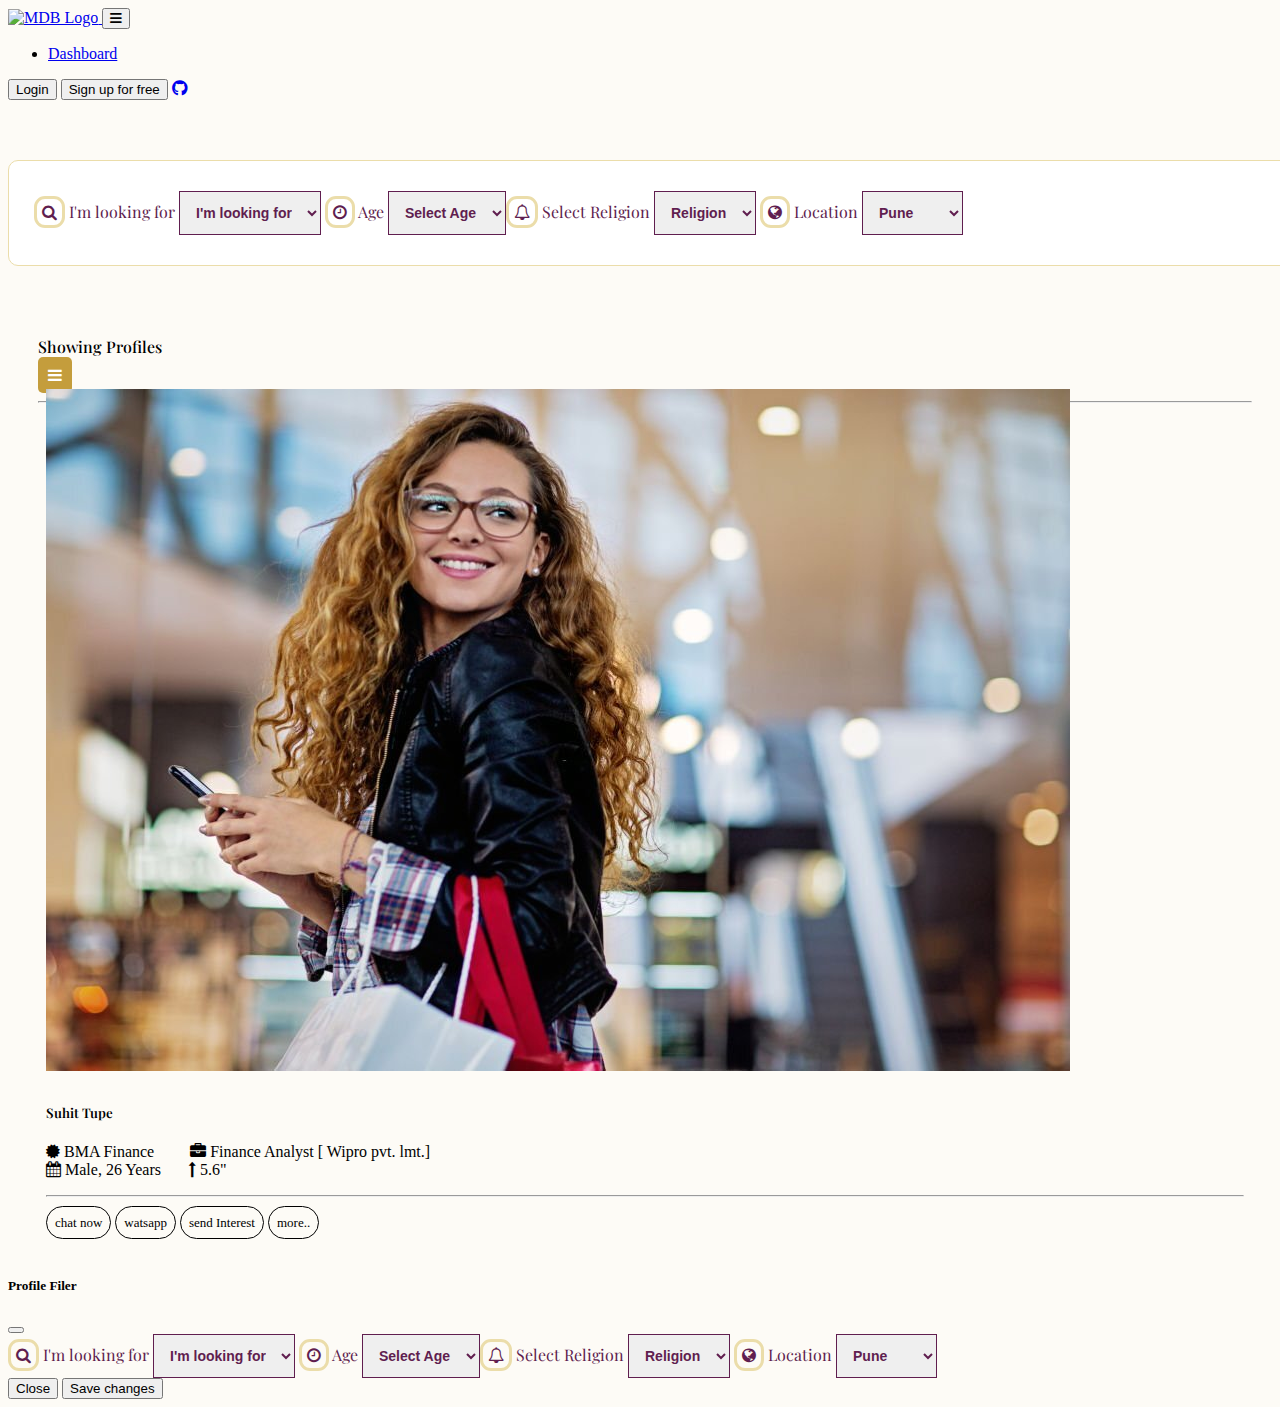
==== index.html @ 4bf5219d "first" ====
<!DOCTYPE html>
<html lang="en">

<head>
    <meta charset="utf-8" />
    <meta name="viewport" content="width=device-width, initial-scale=1" />
    <title></title>
    <!-- Font Awesome -->
    <link href="https://cdnjs.cloudflare.com/ajax/libs/font-awesome/6.0.0/css/all.min.css" rel="stylesheet" />
    <link rel="stylesheet" href="https://cdnjs.cloudflare.com/ajax/libs/font-awesome/4.7.0/css/font-awesome.min.css">
    <link href="https://fonts.googleapis.com/css?family=Roboto:300,400,500,700&display=swap" rel="stylesheet" />
    <!-- MDB -->
    <link href="https://cdnjs.cloudflare.com/ajax/libs/mdb-ui-kit/6.4.1/mdb.min.css" rel="stylesheet" />
    <link rel="stylesheet" type="text/css" href="css/main.css" />

</head>

<body>
    <header>
        <!-- Navbar -->
        <nav class="navbar navbar-expand-lg navbar-light bg-light">
            <!-- Container wrapper -->
            <div class="container">
                <!-- Navbar brand -->
                <a class="navbar-brand me-2" href="https://mdbgo.com/">
                    <img src="https://mdbcdn.b-cdn.net/img/logo/mdb-transaprent-noshadows.webp" height="16"
                        alt="MDB Logo" loading="lazy" style="margin-top: -1px" />
                </a>

                <!-- Toggle button -->
                <button class="navbar-toggler" type="button" data-mdb-toggle="collapse"
                    data-mdb-target="#navbarButtonsExample" aria-controls="navbarButtonsExample" aria-expanded="false"
                    aria-label="Toggle navigation">
                    <i class="fas fa-bars"></i>
                </button>

                <!-- Collapsible wrapper -->
                <div class="collapse navbar-collapse" id="navbarButtonsExample">
                    <!-- Left links -->
                    <ul class="navbar-nav me-auto mb-2 mb-lg-0">
                        <li class="nav-item">
                            <a class="nav-link" href="#">Dashboard</a>
                        </li>
                    </ul>
                    <!-- Left links -->

                    <div class="d-flex align-items-center">
                        <button type="button" class="btn btn-link px-3 me-2">
                            Login
                        </button>
                        <button type="button" class="btn btn-primary me-3">
                            Sign up for free
                        </button>
                        <a class="btn btn-dark px-3" href="https://github.com/mdbootstrap/mdb-ui-kit" role="button"><i
                                class="fab fa-github"></i></a>
                    </div>
                </div>
                <!-- Collapsible wrapper -->
            </div>
            <!-- Container wrapper -->
        </nav>
        <!-- Navbar -->
    </header>
    <div class="filter-mob text-center" data-mdb-toggle="modal" data-mdb-target="#exampleModal"><span>Profile Fileter <span class="fa fa-filter"></span></div>

    <div class="container">
        <div class="row">
            <div class="col-md-3">
               
                <div class="filter my-5">

                    <form>
                        <label class="form-label"><span class="fa fa-search"></span> I'm looking for</label>
                        <select class="form-select my-2" aria-label="Default select example">
                            <option selected>I'm looking for</option>
                            <option value="1">Men</option>
                            <option value="2">Women</option>

                        </select>
                        <label class="form-label"><span class="fa  fa-clock-o"></span> Age</label>
                        <select class="form-select my-2" aria-label="Default select example">
                            <option selected>Select Age</option>
                            <option value="1">22-30</option>
                            <option value="1">30-35</option>
                            <option value="1">35-40</option>
                            <option value="1">40-50</option>



                        </select><label class="form-label"><span class="fa fa-bell-o"></span> Select Religion</label>
                        <select class="form-select my-2" aria-label="Default select example">
                            <option selected>Religion</option>
                            <option value="1">Any</option>

                        </select>
                        <label class="form-label"><span class="fa fa-globe"></span> Location</label>
                        <select class="form-select my-2" aria-label="Default select example">
                            <option selected>Pune</option>
                            <option value="1">nanded</option>
                            <option value="2">beed</option>
                            <option value="2">parali</option>
                            <option value="2">nagpur..</option>
                        </select>
                    </form>

                </div>
            </div>
            <div class="col-md-9 profileare">
                <div class="upper py-5">
                    <div class="d-inline h5">Showing Profiles</div>

                    <div class="d-inline h5 float-end">
                        <span class="fa fa-bars "></span>
                    </div>
                    <hr class="hr my-4" />
                </div>

                <div class="cardarea">
                    <div class="card mb-3" ">
                <div class=" row g-0">
                        <div class="col-md-4">
                            <img src="images/profile.jpg" alt="Trendy Pants and Shoes"
                                class="img-fluid rounded-start profile-img" />
                                
                        </div>
                        <div class="col-md-8">
                            <div class="card-body">
                                <h5 class="card-title">Suhit Tupe</h5>
                                <p class="card-text">
                                
                                    <span class="fa fa-certificate"></span><span> BMA Finance</span>
                                    &nbsp;
                                    &nbsp;
                                    &nbsp;
                                    &nbsp;
                                    <span class="fa fa-briefcase "></span><span>  Finance Analyst [ Wipro pvt. lmt.]</span><br>
                                    <span class="fa fa-calendar"></span><span> Male, 26 Years</span>
                                    &nbsp;
                                    &nbsp;
                                    &nbsp;
                                    
                                    <span class="fa fa-long-arrow-up "></span><span>  5.6"</span>
                                </p>
                                <hr class="hr"/>
                                <p class="card-text">
                                    <span class="tags">chat now</span>
                                    <span class="tags">watsapp</span>
                                    <span class="tags">send Interest</span>
                                    <span class="tags">more..</span>

                                </p>
                            </div>
                        </div>
                    </div>
                </div>
            </div>
        </div>
    </div>
    </div>


    <!-- Modal -->
<div class="modal fade" id="exampleModal" tabindex="-1" aria-labelledby="exampleModalLabel" aria-hidden="true">
    <div class="modal-dialog">
      <div class="modal-content">
        <div class="modal-header">
          <h5 class="modal-title" id="exampleModalLabel">Profile Filer</h5>
          <button type="button" class="btn-close" data-mdb-dismiss="modal" aria-label="Close"></button>
        </div>
        <div class="modal-body"> 

                    <form>
                        <label class="form-label"><span class="fa fa-search"></span> I'm looking for</label>
                        <select class="form-select my-2" aria-label="Default select example">
                            <option selected>I'm looking for</option>
                            <option value="1">Men</option>
                            <option value="2">Women</option>

                        </select>
                        <label class="form-label"><span class="fa  fa-clock-o"></span> Age</label>
                        <select class="form-select my-2" aria-label="Default select example">
                            <option selected>Select Age</option>
                            <option value="1">22-30</option>
                            <option value="1">30-35</option>
                            <option value="1">35-40</option>
                            <option value="1">40-50</option>



                        </select><label class="form-label"><span class="fa fa-bell-o"></span> Select Religion</label>
                        <select class="form-select my-2" aria-label="Default select example">
                            <option selected>Religion</option>
                            <option value="1">Any</option>

                        </select>
                        <label class="form-label"><span class="fa fa-globe"></span> Location</label>
                        <select class="form-select my-2" aria-label="Default select example">
                            <option selected>Pune</option>
                            <option value="1">nanded</option>
                            <option value="2">beed</option>
                            <option value="2">parali</option>
                            <option value="2">nagpur..</option>
                        </select>
                    </form>

                </div>
        <div class="modal-footer">
          <button type="button" class="btn btn-secondary" data-mdb-dismiss="modal">Close</button>
          <button type="button" class="btn btn-primary">Save changes</button>
        </div>
      </div>
    </div>
  </div>
    <!-- MDB -->
    <script type="text/javascript" src="https://cdnjs.cloudflare.com/ajax/libs/mdb-ui-kit/6.4.1/mdb.min.js"></script>
</body>

</html>
---- css/main.css ----
@import url('https://fonts.googleapis.com/css2?family=Montserrat:wght@300&family=Playfair+Display&display=swap');

body {
    background-color: #fdfbf6;
}

.filter {
    display: block;
    width: 100%;
    background-color: white;
    border-radius: 10px;
    border: 1px solid #ebddaa;
    padding: 30px 25px;
    margin: 60px 0px 70px;
}

@media screen and (max-width: 767px){
    .filter{
        display: none;
    }
}

.profileare .fa-bars {
    background-color: rgb(196, 157, 60);
    padding: 10px;
    color: white;
    border-radius: 5px;
}

.hr {
    --mdb-divider-bg: #ebddaa;
}

.profileare {

    padding-right: 20px;
    padding-left: 30px;
}

.profileare .h5 {
    font-weight: 500;
    font-family: 'Playfair Display', serif;
}

.cardarea {
    margin-top: -30px;
}

.cardarea .card-title {
    font-weight: 600;
    font-family: 'Playfair Display', serif;

}

.card {
    padding: 8px;
}

.card-body {
    padding-top: 7px;
}
@media screen and (max-width: 767px){
    .card-body {
        padding-top: 10px;
    }  
}
.card img{
    position: relative;
  text-align: center;
}

.card .tags{
    border-radius: 25px;
    border-width: 1px;
    border-style: solid;
    border-color: black;
    padding: 8px;
    font-size: small;
    
}

.profile-img {
    -webkit-transition: 0.4s ease;
    transition: 0.4s ease;
}

.profile-img:hover {
    -webkit-transform: scale(1.08);
    transform: scale(1.08);
}

.filter .fa {
    border-radius: 11px;
    border-style: solid;
    padding: 5px;
    border-color: #ebddaa;
}

.filter .form-label {
    font-family: 'Playfair Display', serif;
    font-weight: 400;
    color: rgb(96, 30, 79);

}

.filter select {

    border-style: solid;
    padding: 12px;
    border-color: rgb(96, 30, 79);
    color: rgb(96, 30, 79);
    font-size: 14px;
    font-weight: 600;
}

.filter option {

    font-size: 14px;
    color: rgb(96, 30, 79);
    background-color: rgba(255, 71, 209, 0.106);

}



.modal-body .fa {
    border-radius: 11px;
    border-style: solid;
    padding: 5px;
    border-color: #ebddaa;
}

.modal-body .form-label {
    font-family: 'Playfair Display', serif;
    font-weight: 400;
    color: rgb(96, 30, 79);

}

.modal-body select {

    border-style: solid;
    padding: 12px;
    border-color: rgb(96, 30, 79);
    color: rgb(96, 30, 79);
    font-size: 14px;
    font-weight: 600;
}

.modal-body option {

    font-size: 14px;
    color: rgb(96, 30, 79);
    background-color: rgba(255, 71, 209, 0.106);

}
.filter-mob{
    display: none;
    background-color: rgba(255, 192, 203, 0.685);
    padding: 5px;
    color: blueviolet;
    font-family: 'Lucida Sans', 'Lucida Sans Regular', 'Lucida Grande', 'Lucida Sans Unicode', Geneva, Verdana, sans-serif   ;
}
@media screen and (max-width: 767px){
    .filter-mob{
        display: block;
    }
}
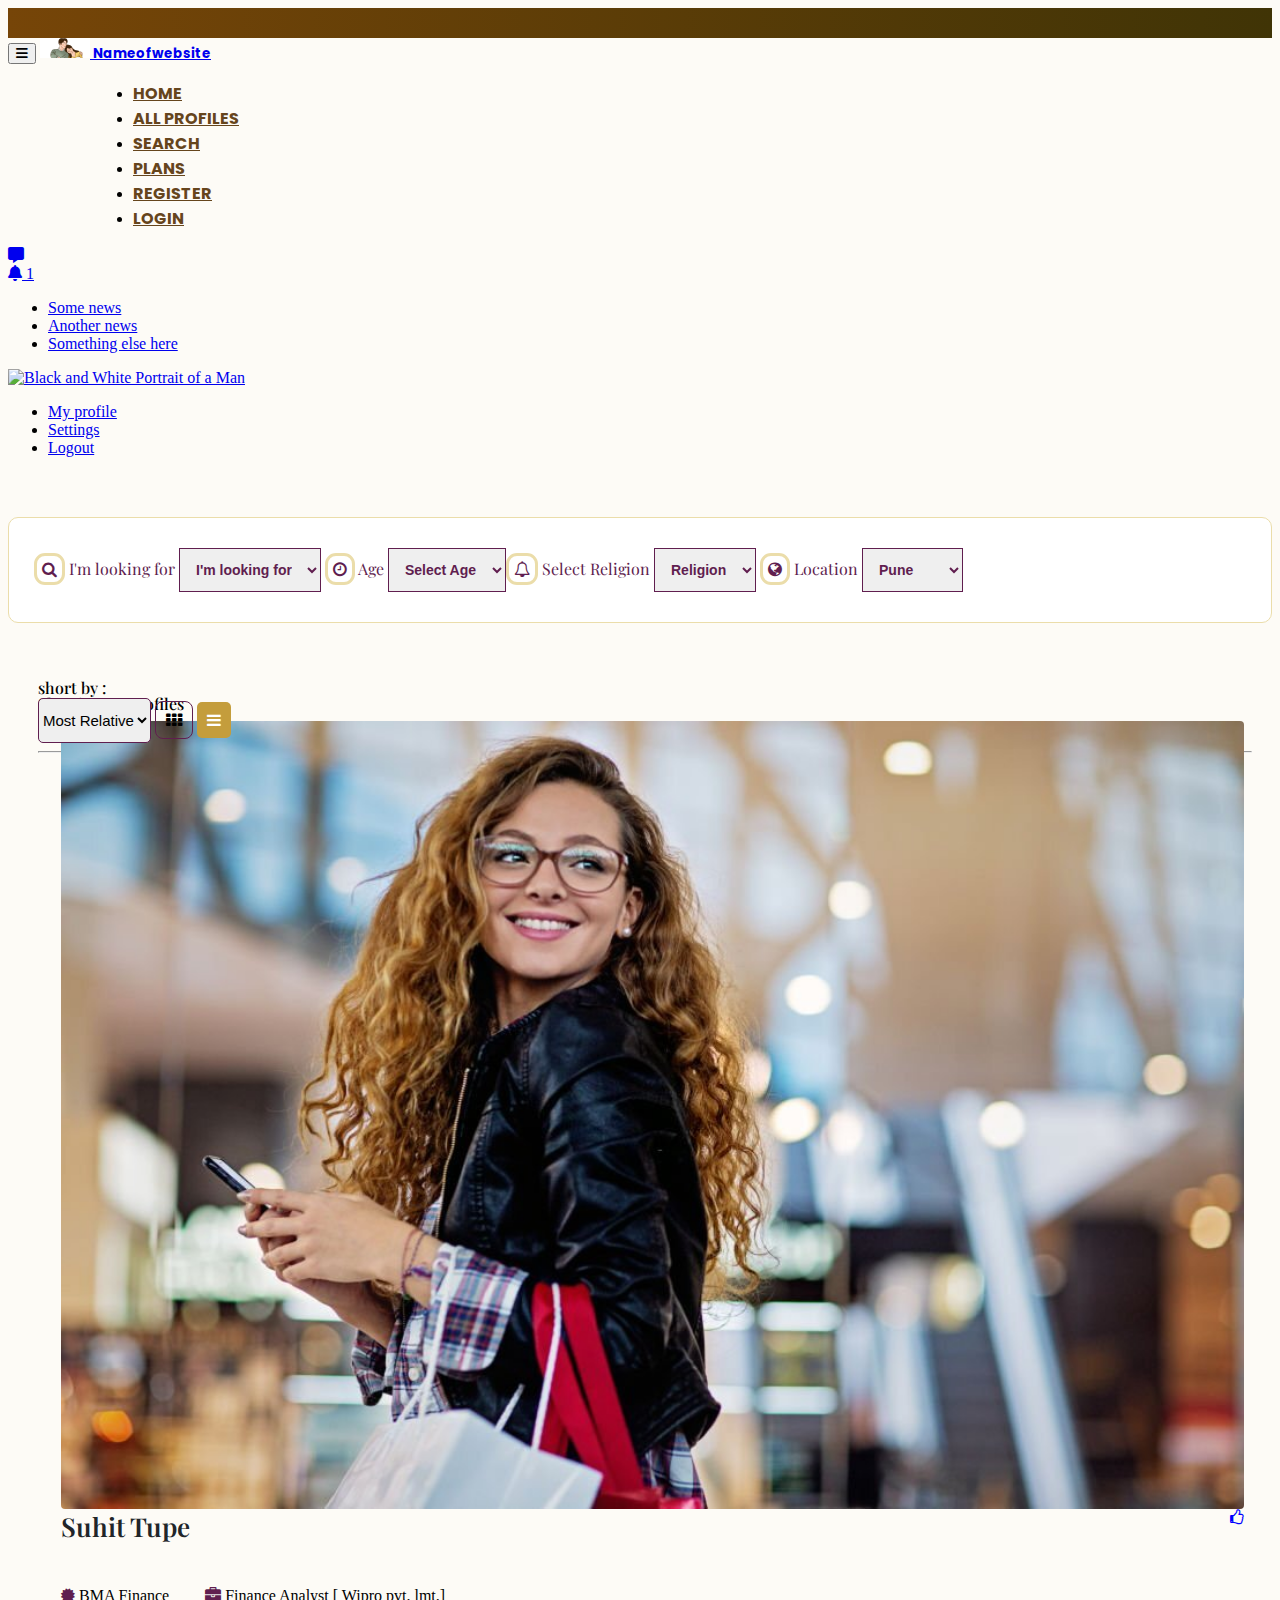
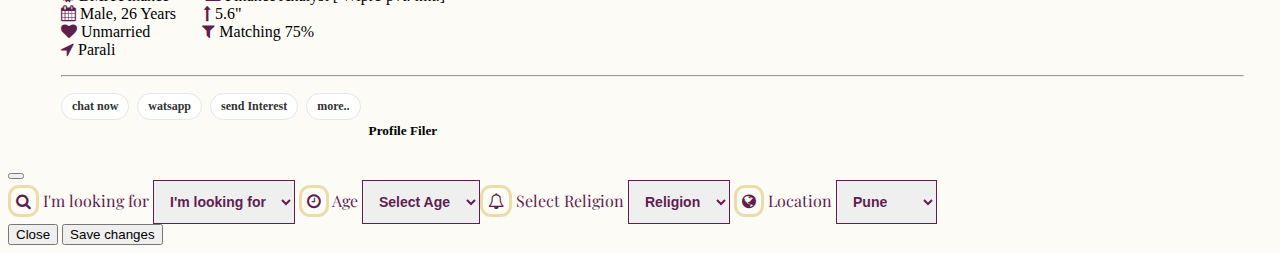
==== commit e82dcee7: "q" ====
--- a/index.html
+++ b/index.html
@@ -16,57 +16,131 @@
 </head>
 
 <body>
+    <!-- header -->
+    <div class="top-head">
+        
+        
+    </div>
     <header>
-        <!-- Navbar -->
-        <nav class="navbar navbar-expand-lg navbar-light bg-light">
-            <!-- Container wrapper -->
-            <div class="container">
-                <!-- Navbar brand -->
-                <a class="navbar-brand me-2" href="https://mdbgo.com/">
-                    <img src="https://mdbcdn.b-cdn.net/img/logo/mdb-transaprent-noshadows.webp" height="16"
-                        alt="MDB Logo" loading="lazy" style="margin-top: -1px" />
+        <!-- Image and text -->
+        <nav class="navbar navbar-expand-lg  navbar-light bg-light p-3">
+            <div class="container-fluid mx-3">
+                <button
+                class="navbar-toggler"
+                type="button"
+                data-mdb-toggle="collapse"
+                data-mdb-target="#navbarSupportedContent"
+                aria-controls="navbarSupportedContent"
+                aria-expanded="false"
+                aria-label="Toggle navigation"
+              >
+                <i class="fas fa-bars"></i>
+              </button>
+                <a class="navbar-brand" href="#">
+                    <img src="images/logo.png" class="me-2" height="20"
+                        alt="MDB Logo" loading="lazy" />
+                    <small>Nameofwebsite</small>
                 </a>
 
-                <!-- Toggle button -->
-                <button class="navbar-toggler" type="button" data-mdb-toggle="collapse"
-                    data-mdb-target="#navbarButtonsExample" aria-controls="navbarButtonsExample" aria-expanded="false"
-                    aria-label="Toggle navigation">
-                    <i class="fas fa-bars"></i>
-                </button>
 
                 <!-- Collapsible wrapper -->
-                <div class="collapse navbar-collapse" id="navbarButtonsExample">
+                <div class="collapse navbar-collapse justify-content-center" id="navbarSupportedContent">
+
                     <!-- Left links -->
-                    <ul class="navbar-nav me-auto mb-2 mb-lg-0">
+                    <ul class="navbar-nav me-auto mb-2 mb-lg-0 ">
                         <li class="nav-item">
-                            <a class="nav-link" href="#">Dashboard</a>
+                            <a class="nav-link" href="#">Home</a>
+                        </li>
+                        <li class="nav-item">
+                            <a class="nav-link" href="#">All Profiles</a>
+                        </li>
+                        <li class="nav-item">
+                            <a class="nav-link" href="#">Search</a>
+                        </li>
+
+                        <li class="nav-item">
+                            <a class="nav-link" href="#">Plans</a>
+                        </li> <li class="nav-item">
+                            <a class="nav-link" href="#">register</a>
+                        </li> <li class="nav-item">
+                            <a class="nav-link" href="#">LogIn</a>
                         </li>
                     </ul>
                     <!-- Left links -->
-
-                    <div class="d-flex align-items-center">
-                        <button type="button" class="btn btn-link px-3 me-2">
-                            Login
-                        </button>
-                        <button type="button" class="btn btn-primary me-3">
-                            Sign up for free
-                        </button>
-                        <a class="btn btn-dark px-3" href="https://github.com/mdbootstrap/mdb-ui-kit" role="button"><i
-                                class="fab fa-github"></i></a>
+                </div>
+                <!-- Collapsible wrapper -->
+
+                <!-- Collapsible wrapper -->
+
+                <!-- Right elements -->
+                <div class="d-flex align-items-center">
+                    <!-- Icon -->
+                    <a class="text-reset me-3" href="#">
+                        <i class="fas fa-message    "></i>
+                    </a>
+
+                    <!-- Notifications -->
+                    <div class="dropdown">
+                        <a class="text-reset me-3 dropdown-toggle hidden-arrow" href="#" id="navbarDropdownMenuLink"
+                            role="button" data-mdb-toggle="dropdown" aria-expanded="false">
+                            <i class="fas fa-bell"></i>
+                            <span class="badge rounded-pill badge-notification bg-danger">1</span>
+                        </a>
+                        <ul class="dropdown-menu dropdown-menu-end" aria-labelledby="navbarDropdownMenuLink">
+                            <li>
+                                <a class="dropdown-item" href="#">Some news</a>
+                            </li>
+                            <li>
+                                <a class="dropdown-item" href="#">Another news</a>
+                            </li>
+                            <li>
+                                <a class="dropdown-item" href="#">Something else here</a>
+                            </li>
+                        </ul>
                     </div>
-                </div>
-                <!-- Collapsible wrapper -->
+                    <!-- Avatar -->
+                    <div class="dropdown">
+                        <a class="dropdown-toggle d-flex align-items-center hidden-arrow" href="#"
+                            id="navbarDropdownMenuAvatar" role="button" data-mdb-toggle="dropdown"
+                            aria-expanded="false">
+                            <img src="https://mdbcdn.b-cdn.net/img/new/avatars/2.webp" class="rounded-circle"
+                                height="25" alt="Black and White Portrait of a Man" loading="lazy" />
+                        </a>
+                        <ul class="dropdown-menu dropdown-menu-end" aria-labelledby="navbarDropdownMenuAvatar">
+                            <li>
+                                <a class="dropdown-item" href="#">My profile</a>
+                            </li>
+                            <li>
+                                <a class="dropdown-item" href="#">Settings</a>
+                            </li>
+                            <li>
+                                <a class="dropdown-item" href="#">Logout</a>
+                            </li>
+
+                        </ul>
+
+                    </div>
+
+                </div>
+
+                <!-- Right elements -->
             </div>
             <!-- Container wrapper -->
+
+            </div>
+
         </nav>
-        <!-- Navbar -->
     </header>
-    <div class="filter-mob text-center" data-mdb-toggle="modal" data-mdb-target="#exampleModal"><span>Profile Fileter <span class="fa fa-filter"></span></div>
+    <!-- /header -->
+
+
+    <div class="filter-mob text-center" data-mdb-toggle="modal" data-mdb-target="#exampleModal"><span>Profile Fileter
+            <span class="fa fa-filter"></span></div>
 
     <div class="container">
         <div class="row">
             <div class="col-md-3">
-               
+
                 <div class="filter my-5">
 
                     <form>
@@ -107,48 +181,76 @@
             </div>
             <div class="col-md-9 profileare">
                 <div class="upper py-5">
-                    <div class="d-inline h5">Showing Profiles</div>
-
-                    <div class="d-inline h5 float-end">
-                        <span class="fa fa-bars "></span>
+                    <div class="d-inline h5">Showing <span style="font-weight: bold; font-family: roboto;">32</span>
+                        Profiles</div>
+
+                    <div class="end">
+                        <div class="d-inline h5 float-end">
+                            <div class="d-inline h5">short by :</div>
+                            <select>
+                                <option>Most Relative</option>
+                            </select>
+
+                            <span class="fa fa-th "></span>
+                            <pan class="fa fa-bars "></pan>
+                        </div>
                     </div>
                     <hr class="hr my-4" />
                 </div>
 
                 <div class="cardarea">
-                    <div class="card mb-3" ">
-                <div class=" row g-0">
-                        <div class="col-md-4">
-                            <img src="images/profile.jpg" alt="Trendy Pants and Shoes"
-                                class="img-fluid rounded-start profile-img" />
-                                
-                        </div>
-                        <div class="col-md-8">
-                            <div class="card-body">
-                                <h5 class="card-title">Suhit Tupe</h5>
-                                <p class="card-text">
-                                
-                                    <span class="fa fa-certificate"></span><span> BMA Finance</span>
-                                    &nbsp;
-                                    &nbsp;
-                                    &nbsp;
-                                    &nbsp;
-                                    <span class="fa fa-briefcase "></span><span>  Finance Analyst [ Wipro pvt. lmt.]</span><br>
-                                    <span class="fa fa-calendar"></span><span> Male, 26 Years</span>
-                                    &nbsp;
-                                    &nbsp;
-                                    &nbsp;
-                                    
-                                    <span class="fa fa-long-arrow-up "></span><span>  5.6"</span>
-                                </p>
-                                <hr class="hr"/>
-                                <p class="card-text">
-                                    <span class="tags">chat now</span>
-                                    <span class="tags">watsapp</span>
-                                    <span class="tags">send Interest</span>
-                                    <span class="tags">more..</span>
-
-                                </p>
+                    <div class="card mb-3">
+                        <div class=" row g-0">
+                            <div class="col-md-4">
+                                <img src="images/profile.jpg" alt="Trendy Pants and Shoes"
+                                    class="img-fluid rounded-start profile-img" />
+
+                            </div>
+                            <div class="col-md-8">
+                                <div class="card-body">
+
+                                    <div class="like">
+                                        <span class="fa fa-thumbs-o-up"></span>
+
+                                    </div>
+                                    <h5 class="card-title">Suhit Tupe</h5>
+                                    <p class="card-text">
+
+                                        <span class="fa fa-certificate"></span><span> BMA Finance</span>
+                                        &nbsp;
+                                        &nbsp;
+                                        &nbsp;
+                                        &nbsp;
+                                        <span class="fa fa-briefcase "></span><span> Finance Analyst [ Wipro pvt.
+                                            lmt.]</span><br>
+                                        <span class="fa fa-calendar"></span><span> Male, 26 Years</span>
+                                        &nbsp;
+                                        &nbsp;
+                                        &nbsp;
+
+                                        <span class="fa fa-long-arrow-up "></span><span> 5.6"</span>
+                                        <br>
+                                        <span class="fa fa-heart"></span><span> Unmarried</span>
+                                        &nbsp;
+                                        &nbsp;
+                                        &nbsp;
+                                        &nbsp;
+                                        &nbsp;
+                                        &nbsp;
+                                        <span class="fa fa-filter "></span><span> Matching 75%</span><br>
+                                        <span class="fa fa-location-arrow"> </span><span> Parali</span>
+
+
+                                    </p>
+                                    <hr class="hr" />
+                                    <p class="card-text">
+                                        <span class="tags">chat now</span>
+                                        <span class="tags">watsapp</span>
+                                        <span class="tags">send Interest</span>
+                                        <span class="tags">more..</span>
+
+                                    </p>
+                                </div>
                             </div>
                         </div>
                     </div>
@@ -156,18 +258,17 @@
             </div>
         </div>
     </div>
-    </div>
 
 
     <!-- Modal -->
-<div class="modal fade" id="exampleModal" tabindex="-1" aria-labelledby="exampleModalLabel" aria-hidden="true">
-    <div class="modal-dialog">
-      <div class="modal-content">
-        <div class="modal-header">
-          <h5 class="modal-title" id="exampleModalLabel">Profile Filer</h5>
-          <button type="button" class="btn-close" data-mdb-dismiss="modal" aria-label="Close"></button>
-        </div>
-        <div class="modal-body"> 
+    <div class="modal fade" id="exampleModal" tabindex="-1" aria-labelledby="exampleModalLabel" aria-hidden="true">
+        <div class="modal-dialog">
+            <div class="modal-content">
+                <div class="modal-header">
+                    <h5 class="modal-title" id="exampleModalLabel">Profile Filer</h5>
+                    <button type="button" class="btn-close" data-mdb-dismiss="modal" aria-label="Close"></button>
+                </div>
+                <div class="modal-body">
 
                     <form>
                         <label class="form-label"><span class="fa fa-search"></span> I'm looking for</label>
@@ -204,13 +305,13 @@
                     </form>
 
                 </div>
-        <div class="modal-footer">
-          <button type="button" class="btn btn-secondary" data-mdb-dismiss="modal">Close</button>
-          <button type="button" class="btn btn-primary">Save changes</button>
+                <div class="modal-footer">
+                    <button type="button" class="btn btn-secondary" data-mdb-dismiss="modal">Close</button>
+                    <button type="button" class="btn btn-primary">Save changes</button>
+                </div>
+            </div>
         </div>
-      </div>
     </div>
-  </div>
     <!-- MDB -->
     <script type="text/javascript" src="https://cdnjs.cloudflare.com/ajax/libs/mdb-ui-kit/6.4.1/mdb.min.js"></script>
 </body>
--- a/css/main.css
+++ b/css/main.css
@@ -1,4 +1,5 @@
 @import url('https://fonts.googleapis.com/css2?family=Montserrat:wght@300&family=Playfair+Display&display=swap');
+@import url('https://fonts.googleapis.com/css2?family=Montserrat:wght@300&family=Playfair+Display&family=Poppins&display=swap');
 
 body {
     background-color: #fdfbf6;
@@ -6,16 +7,22 @@
 
 .filter {
     display: block;
-    width: 100%;
+    /* width: 100%;
     background-color: white;
     border-radius: 10px;
     border: 1px solid #ebddaa;
     padding: 30px 25px;
+    margin: 60px 0px 70px; */
+
+    background: rgb(255 255 255);
+    border-radius: 10px;
+    padding: 30px 25px;
     margin: 60px 0px 70px;
-}
-
-@media screen and (max-width: 767px){
-    .filter{
+    border: 1px solid #ebddaa;
+}
+
+@media screen and (max-width: 767px) {
+    .filter {
         display: none;
     }
 }
@@ -43,7 +50,7 @@
 }
 
 .cardarea {
-    margin-top: -30px;
+    margin-top: -50px;
 }
 
 .cardarea .card-title {
@@ -54,29 +61,66 @@
 
 .card {
     padding: 8px;
+    margin: 10px 0px 10px 15px;
+}
+
+.card .fa {
+    color: #601e4f;
+}
+
+.card-body .card-title:hover {
+    color: #601e4f;
 }
 
 .card-body {
     padding-top: 7px;
 }
-@media screen and (max-width: 767px){
+
+@media screen and (max-width: 767px) {
     .card-body {
         padding-top: 10px;
-    }  
-}
-.card img{
-    position: relative;
-  text-align: center;
-}
-
-.card .tags{
-    border-radius: 25px;
+    }
+}
+
+.card img {
+    /* position: relative;
+  text-align: center; */
+    width: 100%;
+    float: left;
+    object-fit: cover;
+    height: 100%;
+    transition: all 0.5s ease 0s;
+    cursor: pointer;
+    border-radius: 4px;
+}
+
+.card .tags {
+    /* border-radius: 25px;
     border-width: 1px;
     border-style: solid;
     border-color: black;
     padding: 8px;
-    font-size: small;
-    
+    font-size: small; */
+    background: rgb(255, 255, 255);
+    border: 1px solid rgb(225, 231, 236);
+    color: rgb(51, 51, 51);
+    font-size: 12px;
+    font-weight: 600;
+    padding: 5px 10px;
+    border-radius: 30px;
+    float: left;
+    margin: 0 8px 8px 0;
+    cursor: pointer;
+    transition: all 0.4s ease 0s;
+}
+
+.card .tags:hover {
+    background-color: green;
+    color: white;
+}
+
+.card-body span {
+    font-weight: 500
 }
 
 .profile-img {
@@ -105,12 +149,14 @@
 
 .filter select {
 
-    border-style: solid;
+    /* border-style: solid; */
     padding: 12px;
-    border-color: rgb(96, 30, 79);
+    /* border-color: rgb(96, 30, 79); */
     color: rgb(96, 30, 79);
     font-size: 14px;
     font-weight: 600;
+    border: 1px solid rgb(96, 30, 79);
+
 }
 
 .filter option {
@@ -154,15 +200,106 @@
     background-color: rgba(255, 71, 209, 0.106);
 
 }
-.filter-mob{
+
+.filter-mob {
     display: none;
     background-color: rgba(255, 192, 203, 0.685);
     padding: 5px;
     color: blueviolet;
-    font-family: 'Lucida Sans', 'Lucida Sans Regular', 'Lucida Grande', 'Lucida Sans Unicode', Geneva, Verdana, sans-serif   ;
-}
-@media screen and (max-width: 767px){
-    .filter-mob{
+    font-family: 'Lucida Sans', 'Lucida Sans Regular', 'Lucida Grande', 'Lucida Sans Unicode', Geneva, Verdana, sans-serif;
+}
+
+@media screen and (max-width: 767px) {
+    .filter-mob {
         display: block;
     }
+}
+
+.upper ul {
+    float: right;
+    list-style: none;
+    font-family: 'Playfair Display', serif;
+    font-size: 22px;
+}
+
+.col-md-8 .card-title {
+    color: rgb(33, 37, 41);
+    font-weight: 600;
+
+    font-size: 26px;
+}
+
+.like .fa {
+    float: right;
+    color: blue;
+}
+
+.profileare select {
+    border: 1px solid rgb(96, 30, 79);
+    height: 45px;
+    font-size: 15px;
+    border-radius: 5px;
+}
+
+.upper .fa-th {
+    border: 1px solid #601e4f;
+    padding: 10px;
+    border-radius: 8px;
+}
+
+.upper .float-end {
+
+    margin-top: -37px;
+
+}
+
+.end {
+    display: block;
+}
+
+@media screen and (max-width: 767px) {
+    .end {
+
+        display: none;
+
+    }
+}
+
+.navbar .nav-link {
+    font-family: 'Poppins', sans-serif;
+    color: #66451c;
+    font-size: 16px;
+    text-transform: uppercase;
+    cursor: pointer;
+    font-weight: 700;
+}
+.navbar .nav-link:hover{
+    color: rgb(108, 88, 224);
+}
+.navbar .navbar-brand {
+    font-family: 'Poppins', sans-serif;
+
+    cursor: pointer;
+    font-weight: 700;
+
+}
+
+.navbar-collapse {
+    margin-left: 85px;
+}
+
+@media screen and (max-width: 767px) {
+    .navbar-collapse {
+        margin-left: 9px;
+    }
+}
+
+.top-head{
+    background: linear-gradient(to right, rgb(118, 69, 8), rgb(64, 52, 6));
+    width: 100%;
+    height: 30px;
+}
+
+@media screen and (max-width: 767px) {
+    .top-head{display: none;}
 }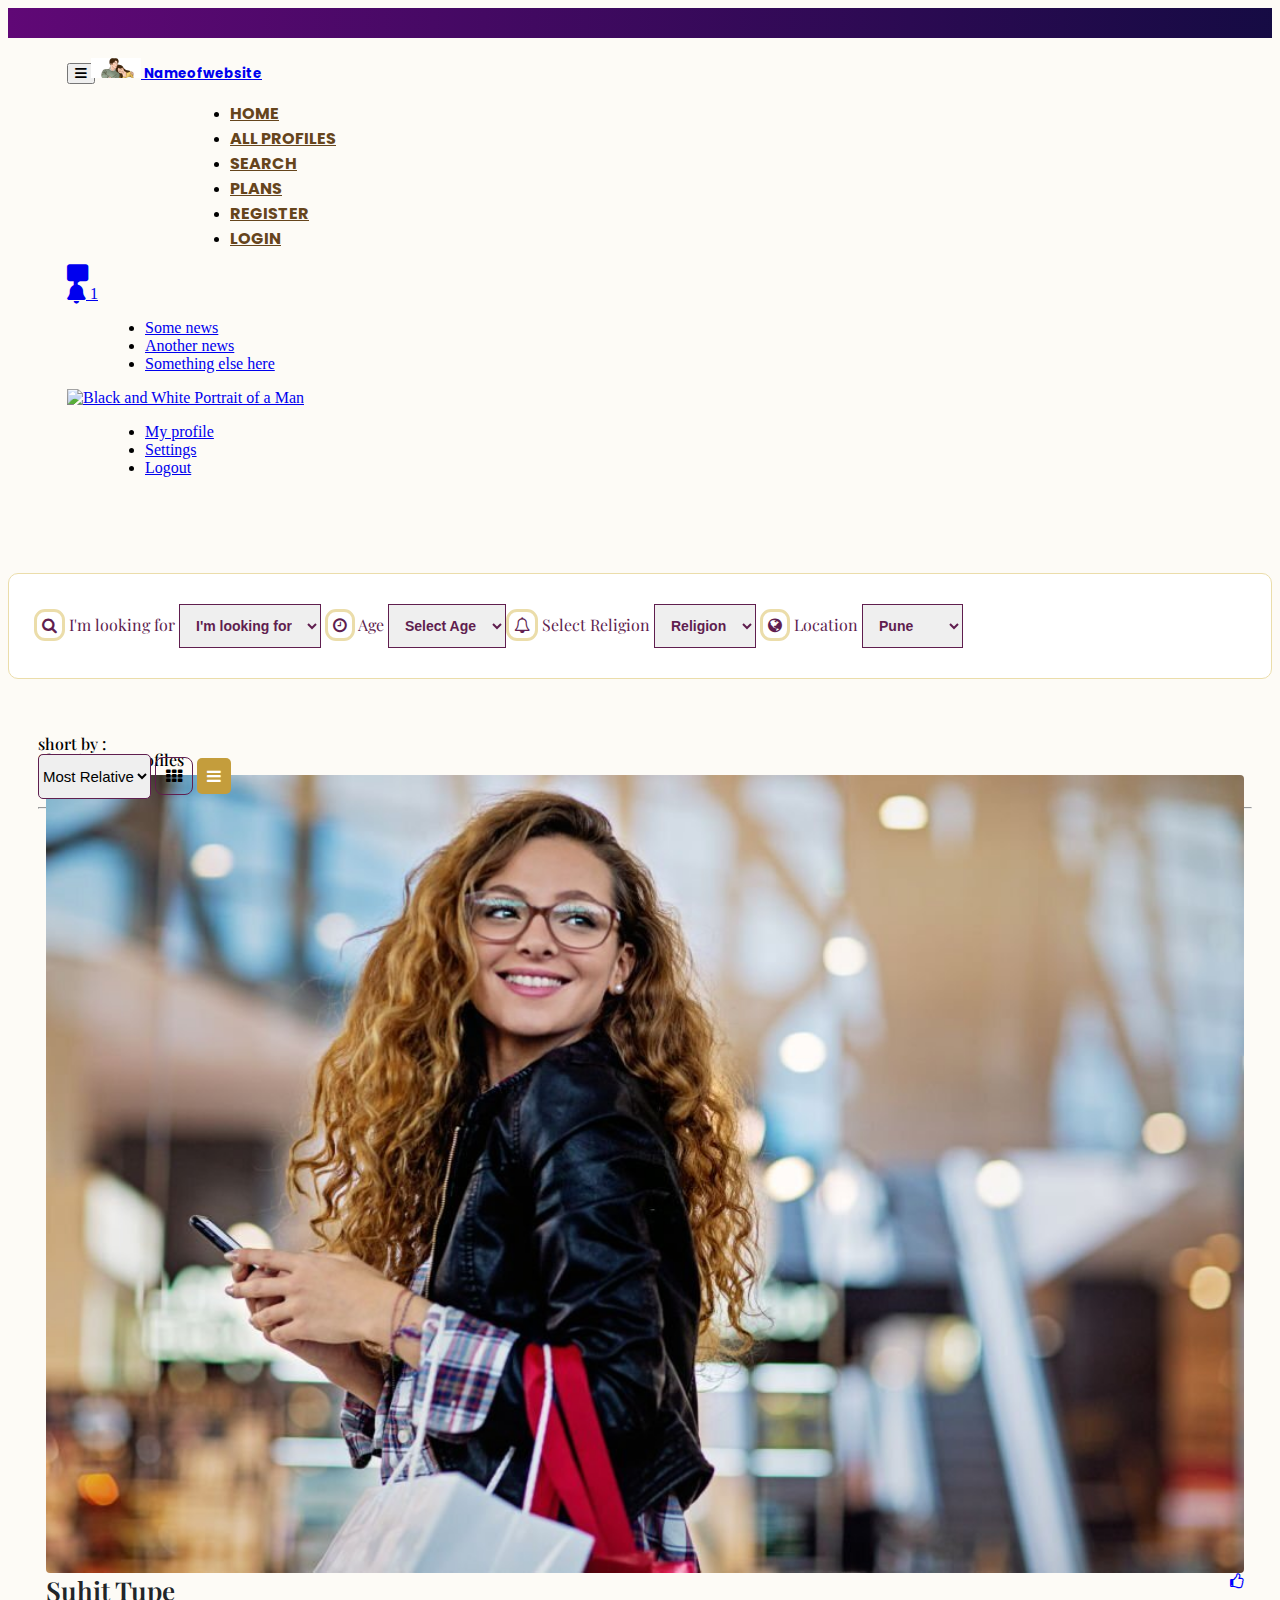
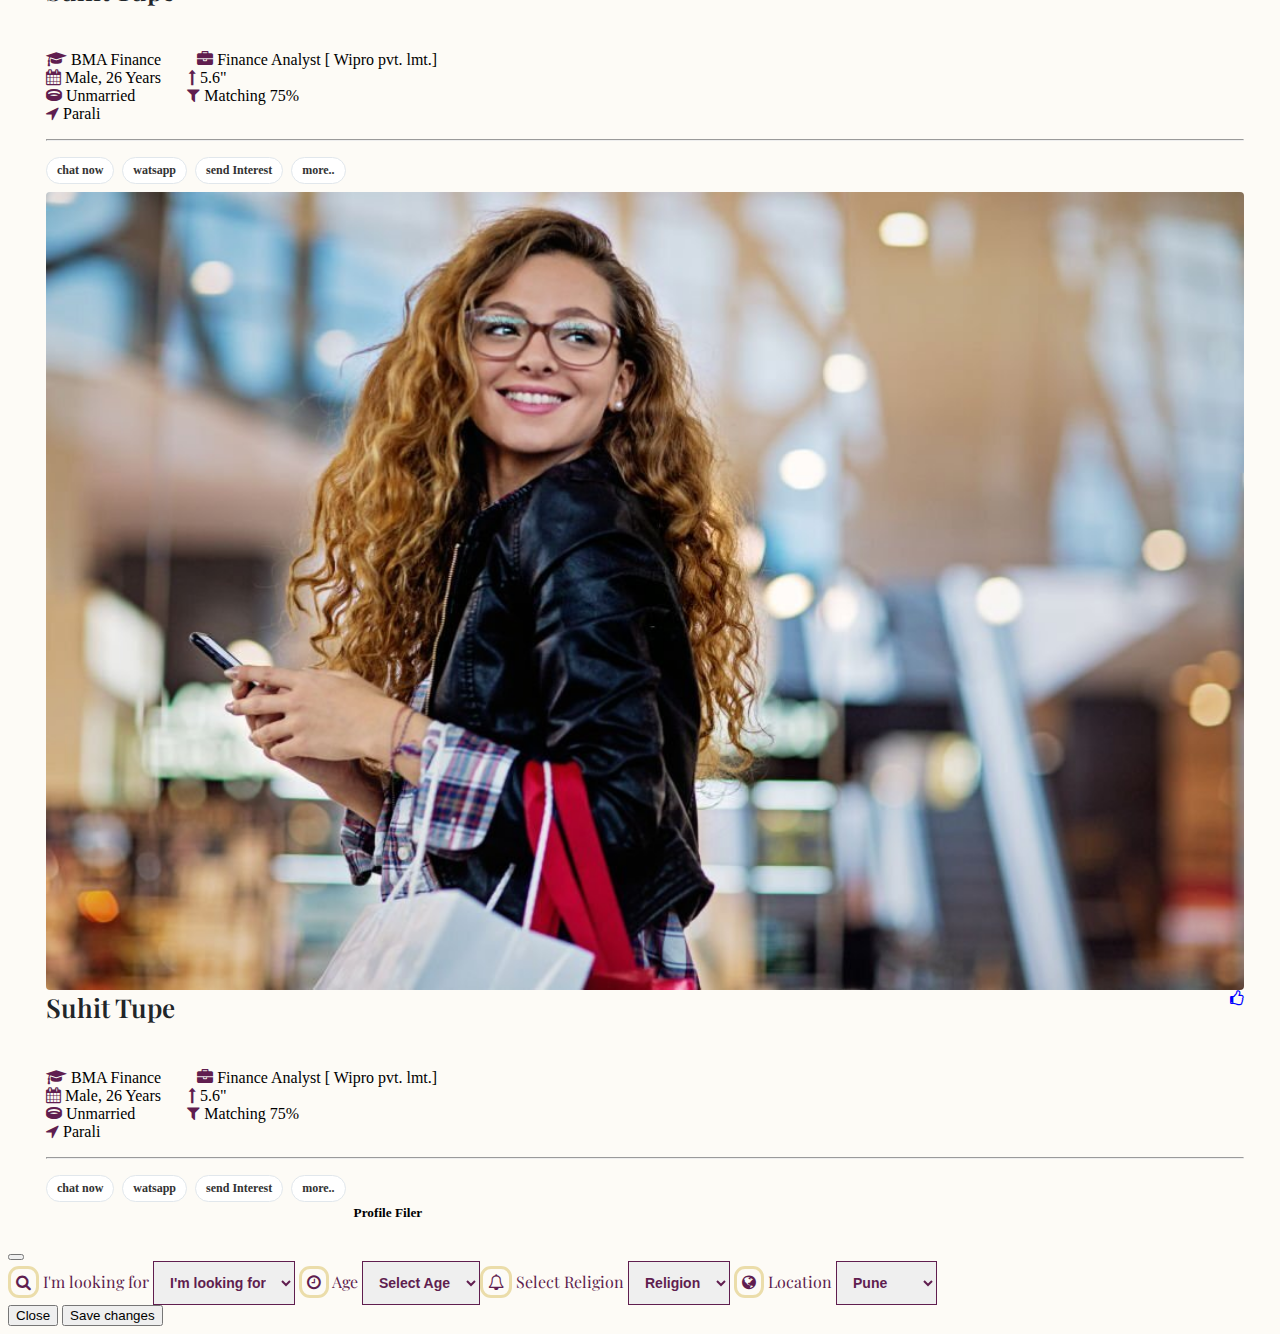
==== commit 342ddd03: "ss" ====
--- a/index.html
+++ b/index.html
@@ -23,8 +23,8 @@
     </div>
     <header>
         <!-- Image and text -->
-        <nav class="navbar navbar-expand-lg  navbar-light bg-light p-3">
-            <div class="container-fluid mx-3">
+        <nav class="navbar navbar-expand-lg navbar-light bg-light sticky-top ">
+            <div class="container-fluid ">
                 <button
                 class="navbar-toggler"
                 type="button"
@@ -76,14 +76,14 @@
                 <div class="d-flex align-items-center">
                     <!-- Icon -->
                     <a class="text-reset me-3" href="#">
-                        <i class="fas fa-message    "></i>
+                        <i class="fas fa-message fa-lg"></i>
                     </a>
 
                     <!-- Notifications -->
                     <div class="dropdown">
                         <a class="text-reset me-3 dropdown-toggle hidden-arrow" href="#" id="navbarDropdownMenuLink"
                             role="button" data-mdb-toggle="dropdown" aria-expanded="false">
-                            <i class="fas fa-bell"></i>
+                            <i class="fas fa-bell fa-lg"></i>
                             <span class="badge rounded-pill badge-notification bg-danger">1</span>
                         </a>
                         <ul class="dropdown-menu dropdown-menu-end" aria-labelledby="navbarDropdownMenuLink">
@@ -104,7 +104,7 @@
                             id="navbarDropdownMenuAvatar" role="button" data-mdb-toggle="dropdown"
                             aria-expanded="false">
                             <img src="https://mdbcdn.b-cdn.net/img/new/avatars/2.webp" class="rounded-circle"
-                                height="25" alt="Black and White Portrait of a Man" loading="lazy" />
+                                height="25" alt="Black and White Portrait of a Man" loading="lazy"  />
                         </a>
                         <ul class="dropdown-menu dropdown-menu-end" aria-labelledby="navbarDropdownMenuAvatar">
                             <li>
@@ -141,7 +141,7 @@
         <div class="row">
             <div class="col-md-3">
 
-                <div class="filter my-5">
+                <div class="filter my-5 mx-0">
 
                     <form>
                         <label class="form-label"><span class="fa fa-search"></span> I'm looking for</label>
@@ -181,8 +181,11 @@
             </div>
             <div class="col-md-9 profileare">
                 <div class="upper py-5">
-                    <div class="d-inline h5">Showing <span style="font-weight: bold; font-family: roboto;">32</span>
+                    <div class="end"><div class="d-inline head1 h5">Showing <span style="font-weight: bold; font-family: roboto;">32</span>
                         Profiles</div>
+                        </div>
+                        <div class=" head1mob text-center h5">Showing <span style="font-weight: bold; font-family: roboto;">32</span>
+                            Profiles</div>
 
                     <div class="end">
                         <div class="d-inline h5 float-end">
@@ -216,7 +219,7 @@
                                     <h5 class="card-title">Suhit Tupe</h5>
                                     <p class="card-text">
 
-                                        <span class="fa fa-certificate"></span><span> BMA Finance</span>
+                                        <span class="fa fa-graduation-cap"></span><span> BMA Finance</span>
                                         &nbsp;
                                         &nbsp;
                                         &nbsp;
@@ -230,7 +233,7 @@
 
                                         <span class="fa fa-long-arrow-up "></span><span> 5.6"</span>
                                         <br>
-                                        <span class="fa fa-heart"></span><span> Unmarried</span>
+                                        <span class="fa fa-ring"></span><span> Unmarried</span>
                                         &nbsp;
                                         &nbsp;
                                         &nbsp;
@@ -254,6 +257,61 @@
                             </div>
                         </div>
                     </div>
+                    <div class="card mb-3">
+                        <div class=" row g-0">
+                            <div class="col-md-4">
+                                <img src="images/profile.jpg" alt="Trendy Pants and Shoes"
+                                    class="img-fluid rounded-start profile-img" />
+
+                            </div>
+                            <div class="col-md-8">
+                                <div class="card-body">
+
+                                    <div class="like">
+                                        <span class="fa fa-thumbs-o-up"></span>
+
+                                    </div>
+                                    <h5 class="card-title">Suhit Tupe</h5>
+                                    <p class="card-text">
+
+                                        <span class="fa fa-graduation-cap"></span><span> BMA Finance</span>
+                                        &nbsp;
+                                        &nbsp;
+                                        &nbsp;
+                                        &nbsp;
+                                        <span class="fa fa-briefcase "></span><span> Finance Analyst [ Wipro pvt.
+                                            lmt.]</span><br>
+                                        <span class="fa fa-calendar"></span><span> Male, 26 Years</span>
+                                        &nbsp;
+                                        &nbsp;
+                                        &nbsp;
+
+                                        <span class="fa fa-long-arrow-up "></span><span> 5.6"</span>
+                                        <br>
+                                        <span class="fa fa-ring"></span><span> Unmarried</span>
+                                        &nbsp;
+                                        &nbsp;
+                                        &nbsp;
+                                        &nbsp;
+                                        &nbsp;
+                                        &nbsp;
+                                        <span class="fa fa-filter "></span><span> Matching 75%</span><br>
+                                        <span class="fa fa-location-arrow"> </span><span> Parali</span>
+
+
+                                    </p>
+                                    <hr class="hr" />
+                                    <p class="card-text">
+                                        <span class="tags">chat now</span>
+                                        <span class="tags">watsapp</span>
+                                        <span class="tags">send Interest</span>
+                                        <span class="tags">more..</span>
+
+                                    </p>
+                                </div>
+                            </div>
+                        </div>
+                    </div>
                 </div>
             </div>
         </div>
--- a/css/main.css
+++ b/css/main.css
@@ -61,7 +61,7 @@
 
 .card {
     padding: 8px;
-    margin: 10px 0px 10px 15px;
+    /* margin: 10px 0px 10px 15px; */
 }
 
 .card .fa {
@@ -280,7 +280,8 @@
     font-family: 'Poppins', sans-serif;
 
     cursor: pointer;
-    font-weight: 700;
+    font-weight: 700;   
+    margin-left: -8px;
 
 }
 
@@ -295,11 +296,67 @@
 }
 
 .top-head{
-    background: linear-gradient(to right, rgb(118, 69, 8), rgb(64, 52, 6));
+    background: linear-gradient(to right, rgb(96, 8, 118), rgba(17, 6, 64, 0.979));
     width: 100%;
     height: 30px;
 }
 
 @media screen and (max-width: 767px) {
     .top-head{display: none;}
+}
+
+.navbar{
+    padding: 20px;
+}
+.navbar .container-fluid{
+    margin: 0px 48px 0px 39px;
+}
+@media screen and (max-width: 767px) {
+    .navbar{
+        padding: 10px;
+    }
+    .navbar .container-fluid{
+        margin: 0px 0px 0px 0px;
+    }
+}
+.navbar-brand{
+   margin-right: 0px;
+   
+}
+@media screen and (max-width: 380px) {
+    .navbar .fa-message    {
+        display: none;
+    } .navbar .fa-bell  {
+        display: none;
+    }
+    .navbar .badge-notification  {
+        display: none;
+    }
+}
+
+.navbar ul{
+    margin-left: 38px;
+}
+.navbar .rounded-circle{
+    height: 38px;
+}
+@media screen and (max-width: 764px) {
+    .navbar .rounded-circle{
+        height: 30px;
+    }
+}
+@media screen and (max-width: 393px) {
+    .navbar .fa fa-bell{
+       display: none;
+    }
+}
+.head1mob{
+    display: none;
+}
+
+@media screen and (max-width: 767px) {
+   .head1mob{
+    display: block;
+   }
+   
 }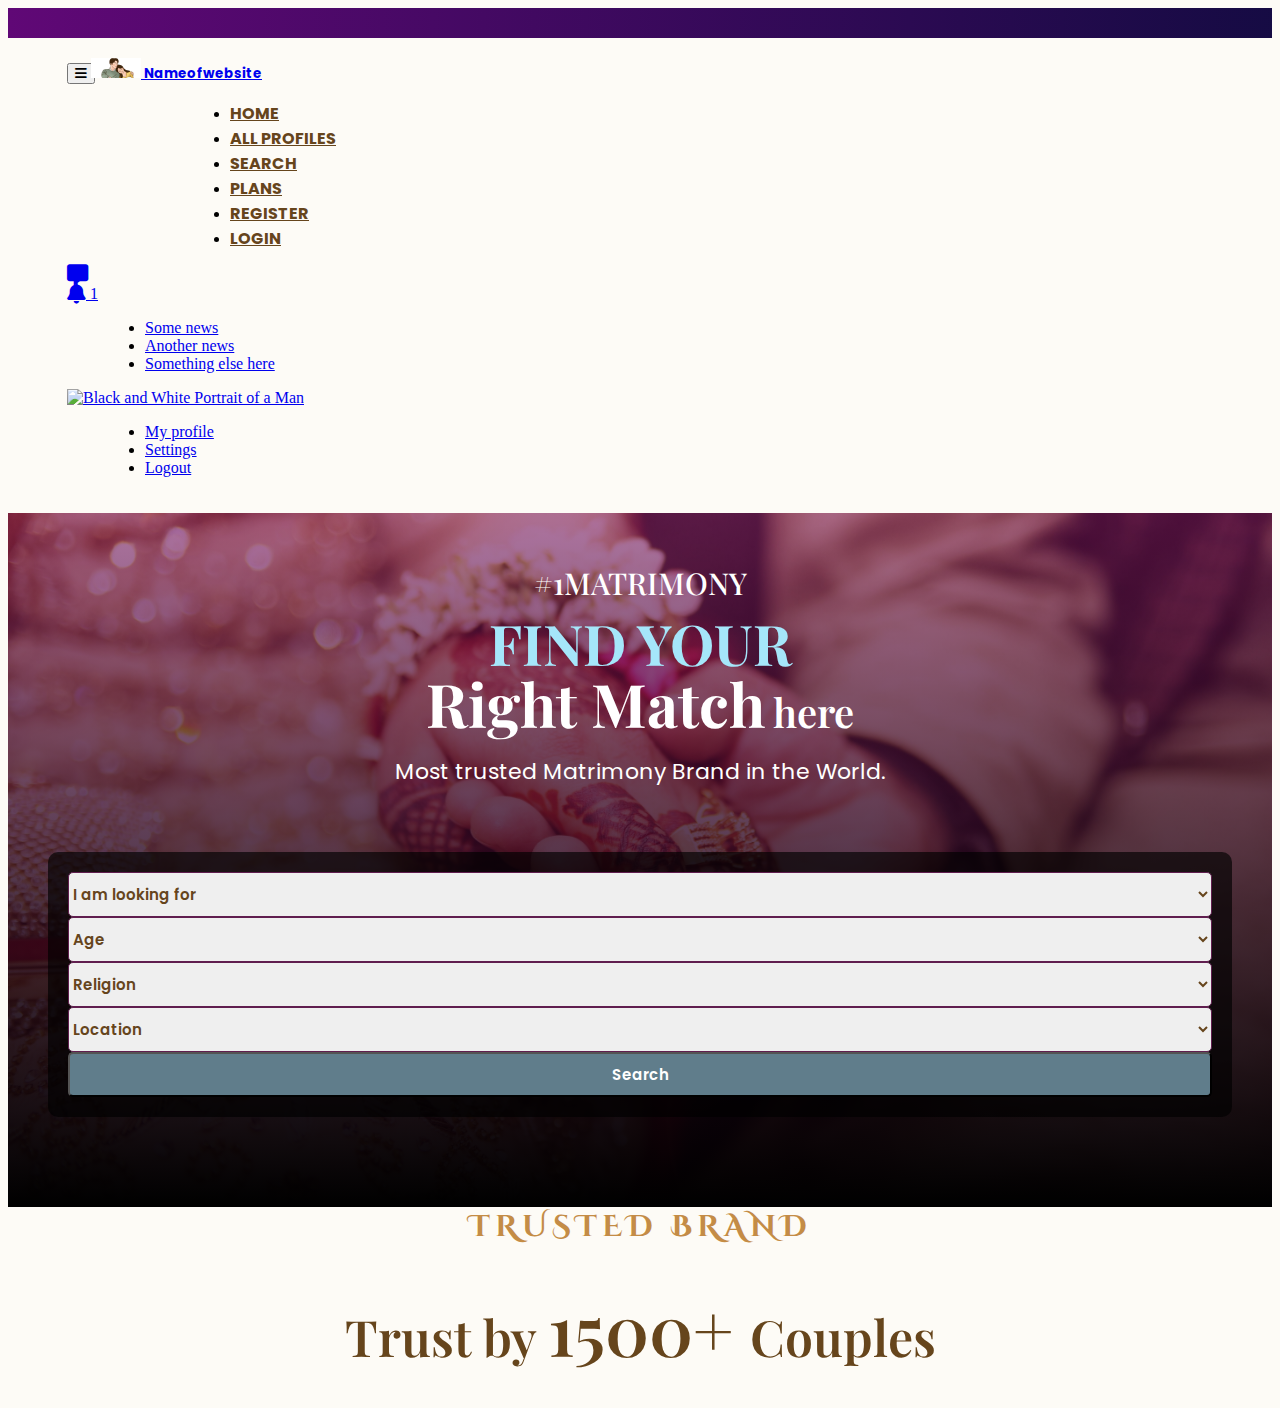
==== commit 304c7b5f: "homepage" ====
--- a/index.html
+++ b/index.html
@@ -18,27 +18,20 @@
 <body>
     <!-- header -->
     <div class="top-head">
-        
-        
+
+
     </div>
     <header>
         <!-- Image and text -->
         <nav class="navbar navbar-expand-lg navbar-light bg-light sticky-top ">
             <div class="container-fluid ">
-                <button
-                class="navbar-toggler"
-                type="button"
-                data-mdb-toggle="collapse"
-                data-mdb-target="#navbarSupportedContent"
-                aria-controls="navbarSupportedContent"
-                aria-expanded="false"
-                aria-label="Toggle navigation"
-              >
-                <i class="fas fa-bars"></i>
-              </button>
+                <button class="navbar-toggler" type="button" data-mdb-toggle="collapse"
+                    data-mdb-target="#navbarSupportedContent" aria-controls="navbarSupportedContent"
+                    aria-expanded="false" aria-label="Toggle navigation">
+                    <i class="fas fa-bars"></i>
+                </button>
                 <a class="navbar-brand" href="#">
-                    <img src="images/logo.png" class="me-2" height="20"
-                        alt="MDB Logo" loading="lazy" />
+                    <img src="images/logo.png" class="me-2" height="20" alt="MDB Logo" loading="lazy" />
                     <small>Nameofwebsite</small>
                 </a>
 
@@ -60,9 +53,11 @@
 
                         <li class="nav-item">
                             <a class="nav-link" href="#">Plans</a>
-                        </li> <li class="nav-item">
+                        </li>
+                        <li class="nav-item">
                             <a class="nav-link" href="#">register</a>
-                        </li> <li class="nav-item">
+                        </li>
+                        <li class="nav-item">
                             <a class="nav-link" href="#">LogIn</a>
                         </li>
                     </ul>
@@ -73,7 +68,7 @@
                 <!-- Collapsible wrapper -->
 
                 <!-- Right elements -->
-                <div class="d-flex align-items-center">
+                <div class="d-flex align-items-center ele-right">
                     <!-- Icon -->
                     <a class="text-reset me-3" href="#">
                         <i class="fas fa-message fa-lg"></i>
@@ -104,7 +99,7 @@
                             id="navbarDropdownMenuAvatar" role="button" data-mdb-toggle="dropdown"
                             aria-expanded="false">
                             <img src="https://mdbcdn.b-cdn.net/img/new/avatars/2.webp" class="rounded-circle"
-                                height="25" alt="Black and White Portrait of a Man" loading="lazy"  />
+                                height="25" alt="Black and White Portrait of a Man" loading="lazy" />
                         </a>
                         <ul class="dropdown-menu dropdown-menu-end" aria-labelledby="navbarDropdownMenuAvatar">
                             <li>
@@ -132,246 +127,85 @@
         </nav>
     </header>
     <!-- /header -->
-
-
-    <div class="filter-mob text-center" data-mdb-toggle="modal" data-mdb-target="#exampleModal"><span>Profile Fileter
-            <span class="fa fa-filter"></span></div>
-
-    <div class="container">
-        <div class="row">
-            <div class="col-md-3">
-
-                <div class="filter my-5 mx-0">
-
-                    <form>
-                        <label class="form-label"><span class="fa fa-search"></span> I'm looking for</label>
-                        <select class="form-select my-2" aria-label="Default select example">
-                            <option selected>I'm looking for</option>
-                            <option value="1">Men</option>
-                            <option value="2">Women</option>
-
-                        </select>
-                        <label class="form-label"><span class="fa  fa-clock-o"></span> Age</label>
-                        <select class="form-select my-2" aria-label="Default select example">
-                            <option selected>Select Age</option>
-                            <option value="1">22-30</option>
-                            <option value="1">30-35</option>
-                            <option value="1">35-40</option>
-                            <option value="1">40-50</option>
-
-
-
-                        </select><label class="form-label"><span class="fa fa-bell-o"></span> Select Religion</label>
-                        <select class="form-select my-2" aria-label="Default select example">
-                            <option selected>Religion</option>
-                            <option value="1">Any</option>
-
-                        </select>
-                        <label class="form-label"><span class="fa fa-globe"></span> Location</label>
-                        <select class="form-select my-2" aria-label="Default select example">
-                            <option selected>Pune</option>
-                            <option value="1">nanded</option>
-                            <option value="2">beed</option>
-                            <option value="2">parali</option>
-                            <option value="2">nagpur..</option>
-                        </select>
-                    </form>
+    <div class="container-fluid m-0 p-0 mianbox">
+        <div class="container inner">
+            <span class="hashtag ">#1MATRIMONY</span><br>
+            <span class="sec">Find your</span><br>
+            <span class="red">Right Match</span><span class="white">here</span><br>
+            <small class="p ">Most trusted Matrimony Brand in the World.</small>
+
+            <div class="container search-form">
+
+                <div class="row g-3">
+                    <div class="col-sm">
+                        <div class="form-outline">
+                            <select>
+                                <option>I am looking for</option>
+                                <option>Male</option>
+                                <option>Feale</option>
+
+                            </select>
+                        </div>
+                    </div>
+                    <div class="col-sm">
+                        <div class="form-outline">
+                            <select>
+                                <option>Age</option>
+                                <option>22-25</option>
+                                <option>25-30</option>
+                                <option>30-30</option>
+
+
+                            </select>
+                        </div>
+                    </div>
+
+
+                    <div class="col-sm">
+                        <div class="form-outline">
+                            <select>
+                                <option>Religion</option>
+
+                                <option>....</option>
+
+                            </select>
+                        </div>
+                    </div>
+
+                    <div class="col-sm">
+                        <div class="form-outline">
+                            <select>
+                                <option>Location</option>
+                                <option>pune</option>
+                                <option>latur</option>
+                                <option>parali</option>
+                                <option>....</option>
+
+                            </select>
+                        </div>
+                    </div>
+
+                    <div class="col-sm">
+                        <div class="form-outline">
+                            <button class="btn btn-black">Search</button>
+                        </div>
+                    </div>
 
                 </div>
-            </div>
-            <div class="col-md-9 profileare">
-                <div class="upper py-5">
-                    <div class="end"><div class="d-inline head1 h5">Showing <span style="font-weight: bold; font-family: roboto;">32</span>
-                        Profiles</div>
-                        </div>
-                        <div class=" head1mob text-center h5">Showing <span style="font-weight: bold; font-family: roboto;">32</span>
-                            Profiles</div>
-
-                    <div class="end">
-                        <div class="d-inline h5 float-end">
-                            <div class="d-inline h5">short by :</div>
-                            <select>
-                                <option>Most Relative</option>
-                            </select>
-
-                            <span class="fa fa-th "></span>
-                            <pan class="fa fa-bars "></pan>
-                        </div>
-                    </div>
-                    <hr class="hr my-4" />
-                </div>
-
-                <div class="cardarea">
-                    <div class="card mb-3">
-                        <div class=" row g-0">
-                            <div class="col-md-4">
-                                <img src="images/profile.jpg" alt="Trendy Pants and Shoes"
-                                    class="img-fluid rounded-start profile-img" />
-
-                            </div>
-                            <div class="col-md-8">
-                                <div class="card-body">
-
-                                    <div class="like">
-                                        <span class="fa fa-thumbs-o-up"></span>
-
-                                    </div>
-                                    <h5 class="card-title">Suhit Tupe</h5>
-                                    <p class="card-text">
-
-                                        <span class="fa fa-graduation-cap"></span><span> BMA Finance</span>
-                                        &nbsp;
-                                        &nbsp;
-                                        &nbsp;
-                                        &nbsp;
-                                        <span class="fa fa-briefcase "></span><span> Finance Analyst [ Wipro pvt.
-                                            lmt.]</span><br>
-                                        <span class="fa fa-calendar"></span><span> Male, 26 Years</span>
-                                        &nbsp;
-                                        &nbsp;
-                                        &nbsp;
-
-                                        <span class="fa fa-long-arrow-up "></span><span> 5.6"</span>
-                                        <br>
-                                        <span class="fa fa-ring"></span><span> Unmarried</span>
-                                        &nbsp;
-                                        &nbsp;
-                                        &nbsp;
-                                        &nbsp;
-                                        &nbsp;
-                                        &nbsp;
-                                        <span class="fa fa-filter "></span><span> Matching 75%</span><br>
-                                        <span class="fa fa-location-arrow"> </span><span> Parali</span>
-
-
-                                    </p>
-                                    <hr class="hr" />
-                                    <p class="card-text">
-                                        <span class="tags">chat now</span>
-                                        <span class="tags">watsapp</span>
-                                        <span class="tags">send Interest</span>
-                                        <span class="tags">more..</span>
-
-                                    </p>
-                                </div>
-                            </div>
-                        </div>
-                    </div>
-                    <div class="card mb-3">
-                        <div class=" row g-0">
-                            <div class="col-md-4">
-                                <img src="images/profile.jpg" alt="Trendy Pants and Shoes"
-                                    class="img-fluid rounded-start profile-img" />
-
-                            </div>
-                            <div class="col-md-8">
-                                <div class="card-body">
-
-                                    <div class="like">
-                                        <span class="fa fa-thumbs-o-up"></span>
-
-                                    </div>
-                                    <h5 class="card-title">Suhit Tupe</h5>
-                                    <p class="card-text">
-
-                                        <span class="fa fa-graduation-cap"></span><span> BMA Finance</span>
-                                        &nbsp;
-                                        &nbsp;
-                                        &nbsp;
-                                        &nbsp;
-                                        <span class="fa fa-briefcase "></span><span> Finance Analyst [ Wipro pvt.
-                                            lmt.]</span><br>
-                                        <span class="fa fa-calendar"></span><span> Male, 26 Years</span>
-                                        &nbsp;
-                                        &nbsp;
-                                        &nbsp;
-
-                                        <span class="fa fa-long-arrow-up "></span><span> 5.6"</span>
-                                        <br>
-                                        <span class="fa fa-ring"></span><span> Unmarried</span>
-                                        &nbsp;
-                                        &nbsp;
-                                        &nbsp;
-                                        &nbsp;
-                                        &nbsp;
-                                        &nbsp;
-                                        <span class="fa fa-filter "></span><span> Matching 75%</span><br>
-                                        <span class="fa fa-location-arrow"> </span><span> Parali</span>
-
-
-                                    </p>
-                                    <hr class="hr" />
-                                    <p class="card-text">
-                                        <span class="tags">chat now</span>
-                                        <span class="tags">watsapp</span>
-                                        <span class="tags">send Interest</span>
-                                        <span class="tags">more..</span>
-
-                                    </p>
-                                </div>
-                            </div>
-                        </div>
-                    </div>
-                </div>
-            </div>
+
+            </div>
+
         </div>
-    </div>
-
-
-    <!-- Modal -->
-    <div class="modal fade" id="exampleModal" tabindex="-1" aria-labelledby="exampleModalLabel" aria-hidden="true">
-        <div class="modal-dialog">
-            <div class="modal-content">
-                <div class="modal-header">
-                    <h5 class="modal-title" id="exampleModalLabel">Profile Filer</h5>
-                    <button type="button" class="btn-close" data-mdb-dismiss="modal" aria-label="Close"></button>
-                </div>
-                <div class="modal-body">
-
-                    <form>
-                        <label class="form-label"><span class="fa fa-search"></span> I'm looking for</label>
-                        <select class="form-select my-2" aria-label="Default select example">
-                            <option selected>I'm looking for</option>
-                            <option value="1">Men</option>
-                            <option value="2">Women</option>
-
-                        </select>
-                        <label class="form-label"><span class="fa  fa-clock-o"></span> Age</label>
-                        <select class="form-select my-2" aria-label="Default select example">
-                            <option selected>Select Age</option>
-                            <option value="1">22-30</option>
-                            <option value="1">30-35</option>
-                            <option value="1">35-40</option>
-                            <option value="1">40-50</option>
-
-
-
-                        </select><label class="form-label"><span class="fa fa-bell-o"></span> Select Religion</label>
-                        <select class="form-select my-2" aria-label="Default select example">
-                            <option selected>Religion</option>
-                            <option value="1">Any</option>
-
-                        </select>
-                        <label class="form-label"><span class="fa fa-globe"></span> Location</label>
-                        <select class="form-select my-2" aria-label="Default select example">
-                            <option selected>Pune</option>
-                            <option value="1">nanded</option>
-                            <option value="2">beed</option>
-                            <option value="2">parali</option>
-                            <option value="2">nagpur..</option>
-                        </select>
-                    </form>
-
-                </div>
-                <div class="modal-footer">
-                    <button type="button" class="btn btn-secondary" data-mdb-dismiss="modal">Close</button>
-                    <button type="button" class="btn btn-primary">Save changes</button>
-                </div>
+
+</div>
+        <div class="container-fluid m-0 p-0">
+            <div class="headiing my-5">
+                <span class="subbrand">TRUSTED BRAND</span>
+                <h1>Trust by <span class="num">1500+ </span>Couples</h1>
             </div>
         </div>
-    </div>
-    <!-- MDB -->
-    <script type="text/javascript" src="https://cdnjs.cloudflare.com/ajax/libs/mdb-ui-kit/6.4.1/mdb.min.js"></script>
+
+
 </body>
 
 </html>--- a/css/main.css
+++ b/css/main.css
@@ -1,6 +1,6 @@
 @import url('https://fonts.googleapis.com/css2?family=Montserrat:wght@300&family=Playfair+Display&display=swap');
 @import url('https://fonts.googleapis.com/css2?family=Montserrat:wght@300&family=Playfair+Display&family=Poppins&display=swap');
-
+@import url('https://fonts.googleapis.com/css2?family=Cinzel+Decorative:wght@700&family=Montserrat:wght@300&family=Playfair+Display&family=Poppins&display=swap');
 body {
     background-color: #fdfbf6;
 }
@@ -273,14 +273,16 @@
     cursor: pointer;
     font-weight: 700;
 }
-.navbar .nav-link:hover{
+
+.navbar .nav-link:hover {
     color: rgb(108, 88, 224);
 }
+
 .navbar .navbar-brand {
     font-family: 'Poppins', sans-serif;
 
     cursor: pointer;
-    font-weight: 700;   
+    font-weight: 700;
     margin-left: -8px;
 
 }
@@ -293,70 +295,400 @@
     .navbar-collapse {
         margin-left: 9px;
     }
-}
-
-.top-head{
+
+    .navbar-collapse {
+        margin-left: -25px;
+    }
+}
+
+.top-head {
     background: linear-gradient(to right, rgb(96, 8, 118), rgba(17, 6, 64, 0.979));
     width: 100%;
     height: 30px;
 }
 
 @media screen and (max-width: 767px) {
-    .top-head{display: none;}
-}
-
-.navbar{
+    .top-head {
+        display: none;
+    }
+}
+
+.navbar {
     padding: 20px;
 }
-.navbar .container-fluid{
+
+.navbar .container-fluid {
     margin: 0px 48px 0px 39px;
 }
-@media screen and (max-width: 767px) {
-    .navbar{
+
+@media screen and (max-width: 767px) {
+    .navbar {
         padding: 10px;
     }
-    .navbar .container-fluid{
+
+    .navbar .container-fluid {
         margin: 0px 0px 0px 0px;
     }
 }
-.navbar-brand{
-   margin-right: 0px;
-   
-}
+
+.navbar-brand {
+    margin-right: 0px;
+
+}
+
 @media screen and (max-width: 380px) {
-    .navbar .fa-message    {
+    .navbar .fa-message {
         display: none;
-    } .navbar .fa-bell  {
+    }
+
+    .navbar .fa-bell {
         display: none;
     }
-    .navbar .badge-notification  {
+
+    .navbar .badge-notification {
         display: none;
     }
 }
 
-.navbar ul{
+.navbar ul {
     margin-left: 38px;
 }
-.navbar .rounded-circle{
+
+.navbar .rounded-circle {
     height: 38px;
 }
+
 @media screen and (max-width: 764px) {
-    .navbar .rounded-circle{
+    .navbar .rounded-circle {
         height: 30px;
     }
 }
+
 @media screen and (max-width: 393px) {
-    .navbar .fa fa-bell{
-       display: none;
-    }
-}
-.head1mob{
+    .navbar .fa fa-bell {
+        display: none;
+    }
+
+    .navbar ul {
+        margin-left: 0px;
+    }
+}
+
+.head1mob {
     display: none;
 }
 
 @media screen and (max-width: 767px) {
-   .head1mob{
+    .head1mob {
+        display: block;
+    }
+
+}
+
+/* .ele-right{
+    margin: auto;
+} */
+
+.carousel-item {
+    cursor: -webkit-zoom-in;
+}
+
+.bio h1 {
+    font-family: 'Playfair Display', serif;
+    font-weight: 700;
+    color: #5d0874;
+
+}
+
+.bio span {
+    font-size: 13px;
+    font-weight: 400;
+    padding: 5px;
+    border-radius: 4px;
+}
+
+.imenu {
+    width: 100%;
+
+}
+
+
+
+/* slider css */
+
+.scrol_tab {
+    font-family: "Roboto", sans-serif;
+    background-color: rgba(255, 255, 255, 0.486);
+    /* background-color: #00000012; */
+    width: 100%;
+    margin: 0px auto;
+    border-radius: 4px;
+    overflow: hidden;
+    position: relative;
+    display: flex;
+    cursor: pointer;
+}
+
+.fafa {
+    color: white;
     display: block;
-   }
-   
+}
+
+.scrol_tab ul {
+    display: flex;
+    gap: 16px;
+    padding: 12px 24px;
+    margin: 0;
+    list-style-type: none;
+    overflow-x: scroll;
+    -ms-overflow-style: none;
+    scrollbar-width: none;
+    scroll-behavior: smooth;
+    margin-left: -15px;
+}
+
+.scrol_tab a.activetab {
+    color: white;
+    background-color: #000000ab;
+}
+
+.scrol_tab ul::-webkit-scrollbar {
+    display: none;
+}
+
+.scrol_tab a {
+    color: black;
+    text-decoration: none;
+    background-color: #fff;
+    padding: 4px 24px;
+    display: inline-block;
+    border-radius: 4px;
+    user-select: none;
+    white-space: nowrap;
+    border-style: solid;
+    border-width: 1px;
+}
+
+.scrol_tab .right-arrow,
+.scrol_tab .left-arrow {
+
+    top: 0;
+    display: flex;
+    align-items: center;
+    padding: 0 10px;
+}
+
+.scrol_tab .right-arrow {
+    right: 0;
+    background: linear-gradient(to left, #cacacaad 60%, transparent);
+
+    justify-content: flex-end;
+    color: black;
+
+}
+
+.scrol_tab .left-arrow {
+    right: 0;
+    background: linear-gradient(to right, #cacacaad 60%, transparent);
+    justify-content: flex-end;
+    color: black;
+}
+
+.fafa: hover {
+    background-color: #333;
+}
+
+
+
+
+
+/* slider css */
+
+.mainx {
+    margin-left: 34px;
+
+}
+
+@media screen and (max-width: 990px) {
+    .mainx {
+        margin-left: 0px;
+
+    }
+
+
+}
+
+.bigbtns {
+    width: 100%;
+    padding: 0;
+    margin: 0;
+}
+
+.bigbtns .btn {
+    width: 49%;
+
+    border-radius: 0px;
+}
+
+.bigbtns .btn-danger {
+    float: right;
+}
+
+.infohead {
+    width: 100%;
+    background-color: #5d0874;
+    color: white;
+    font-family: 'Playfair Display', serif;
+    font-weight: 500;
+    font-size: 18px;
+    padding-left: 10px;
+}
+
+.infohead .fa-chevron-down {
+    padding: 8px;
+    cursor: pointer;
+
+}
+
+.infodata .points {
+    margin-left: 8px;
+}
+
+.infodata .points span {
+    font-weight: 700;
+    font-size: 18px;
+}
+
+.infodata p {
+    text-align: justify;
+}
+
+.infodata b {
+    font-weight: bolder;
+    font-size: 22px;
+}
+
+.bio {
+    margin-left: 22px;
+    padding-right: 68px;
+}
+
+.mianbox {
+    /* background-image:  */
+    background-image: linear-gradient(to bottom, rgba(117, 19, 93, 0.589),rgb(0, 0, 0)), url("/images/couple.jpg");
+    width: 100%;
+    height: auto;
+    background-position: center;
+    background-repeat: no-repeat;
+    background-size: cover;
+
+}
+
+/* homepage */
+.inner {
+    text-align: center;
+    padding: 40px;
+}
+.inner .hashtag{
+    font-size: 30px;
+    font-weight: 500;
+    text-transform: uppercase;
+    color: #fff;
+    font-family: 'Playfair Display', serif;
+    line-height: 60px;
+
+}
+.inner .sec{
+    font-size: 56px;
+    color: #a5e6fa;
+    font-family: 'Playfair Display', serif;
+    font-weight: bold;
+    text-transform: uppercase;
+    line-height: 60px;
+
+}
+.inner .red{
+    font-size: 60px;
+    font-weight: bolder;
+    color: #fff;
+    font-family: 'Playfair Display', serif;
+    line-height: 60px;
+
+
+}
+.inner .white{
+    font-size: 40px;
+    font-weight: 600;
+    color: #fff; 
+    font-family: 'Playfair Display', serif;
+    margin-left: 8px;
+    color: #fff;
+    line-height: 60px;
+  
+
+}
+.inner small{
+    font-size: 22px;
+    font-family: 'Poppins', sans-serif;
+    color: #fff;
+    font-weight: 400;
+    line-height: 60px;
+
+}
+
+.inner .search-form{
+    margin-top: 20px;
+    background-color: rgba(0, 0, 0, 0.654);
+    padding: 20px;
+    border-radius: 10px;
+    margin-top: 50px;
+    margin-bottom: 50px;
+
+
+}
+.inner .search-form select{
+    border: 1px solid rgb(96, 30, 79);
+    height: 45px;
+    font-size: 15px;
+    font-weight: 600;
+    border-radius: 5px;
+    font-family: Poppins, sans-serif;
+    color: #66451c;
+    width: 100%;
+}
+
+.inner .search-form .btn{
+    
+    height: 45px;
+    font-size: 15px;
+    font-weight: 600;
+    border-radius: 5px;
+    font-family: Poppins, sans-serif;
+    color: #fff;
+    width: 100%;
+    background-color: #607d8b;
+}
+.headiing{
+    text-align: center;
+
+}
+
+.headiing .subbrand{
+    font-size: 30px;
+    font-weight: 700;
+
+    color: rgb(196, 140, 70);
+    text-transform: uppercase;
+    letter-spacing: 5px;
+    font-family: 'Cinzel Decorative', cursive;
+}
+.headiing h1{
+    font-family: 'Playfair Display', serif;
+    font-weight: 600;
+    color: #66451c;
+    font-size: 50px;
+}
+.headiing .num{
+    font-size: 70px;
+
 }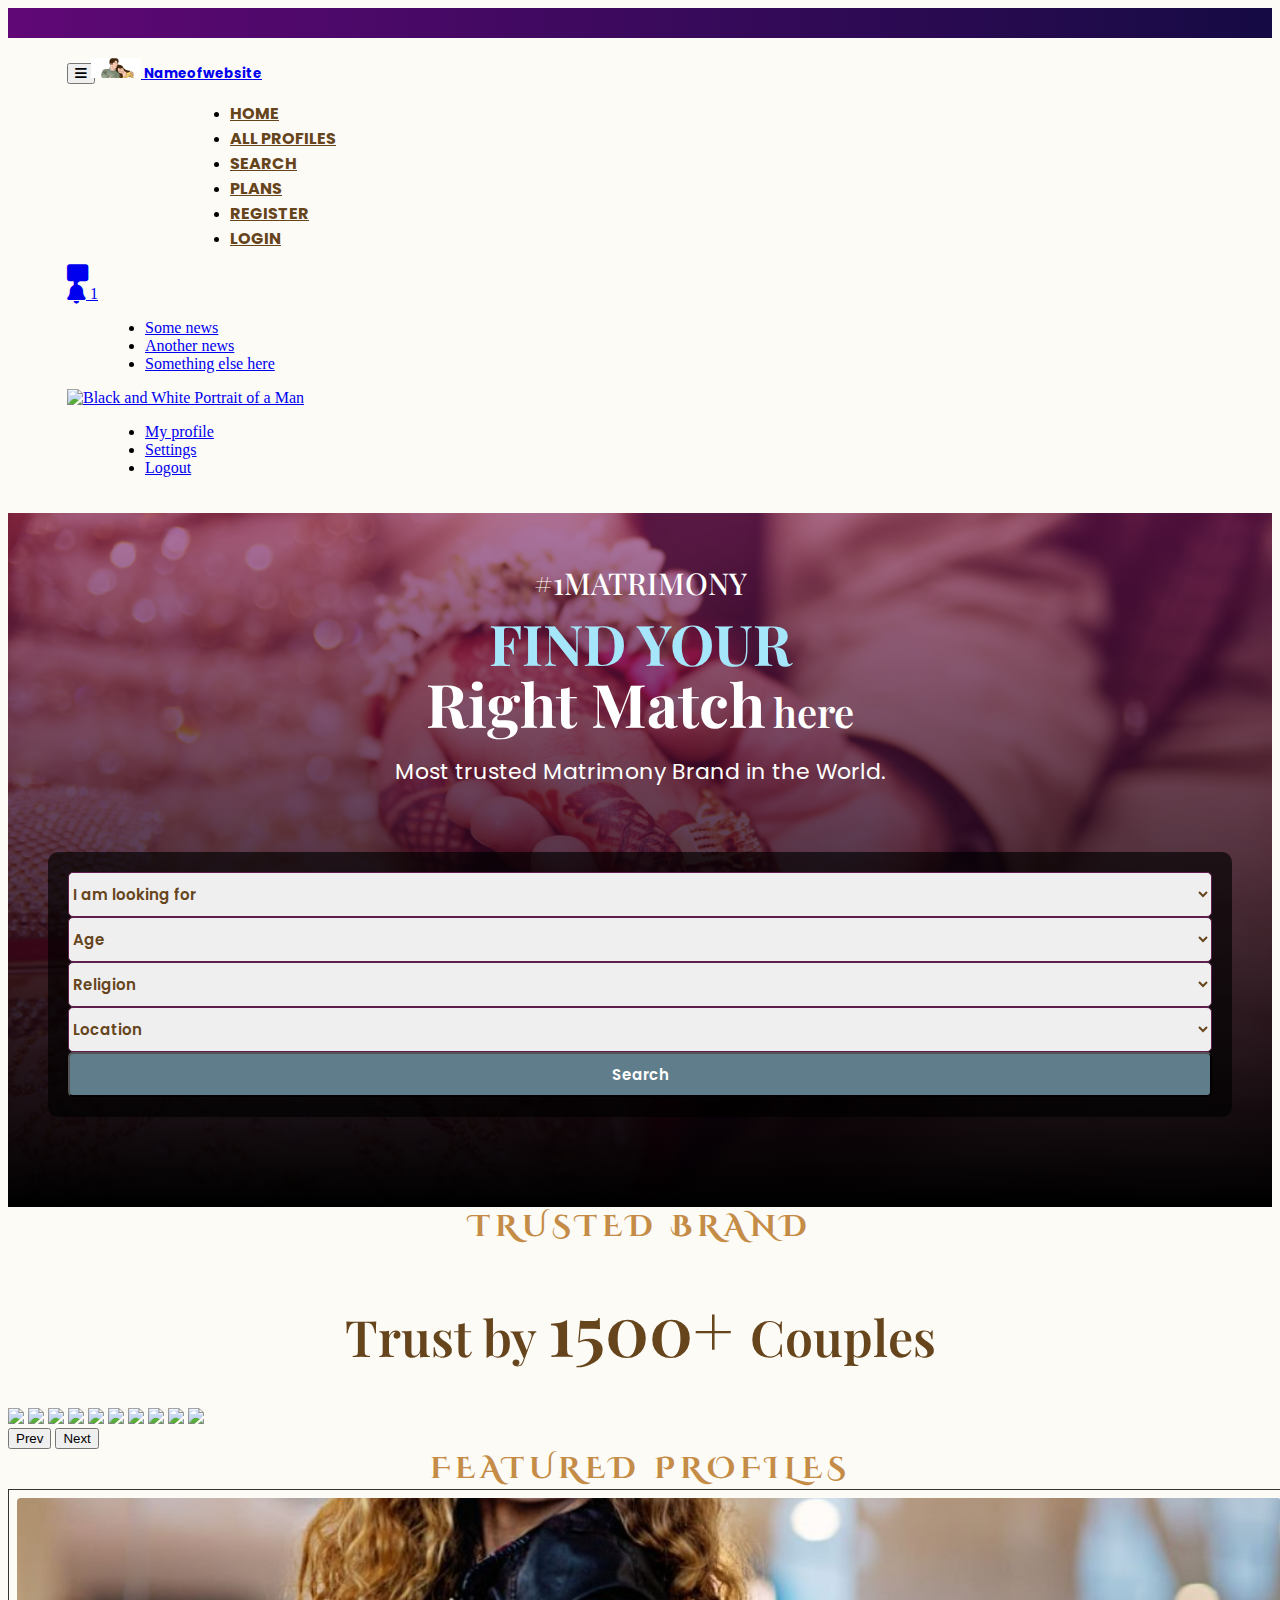
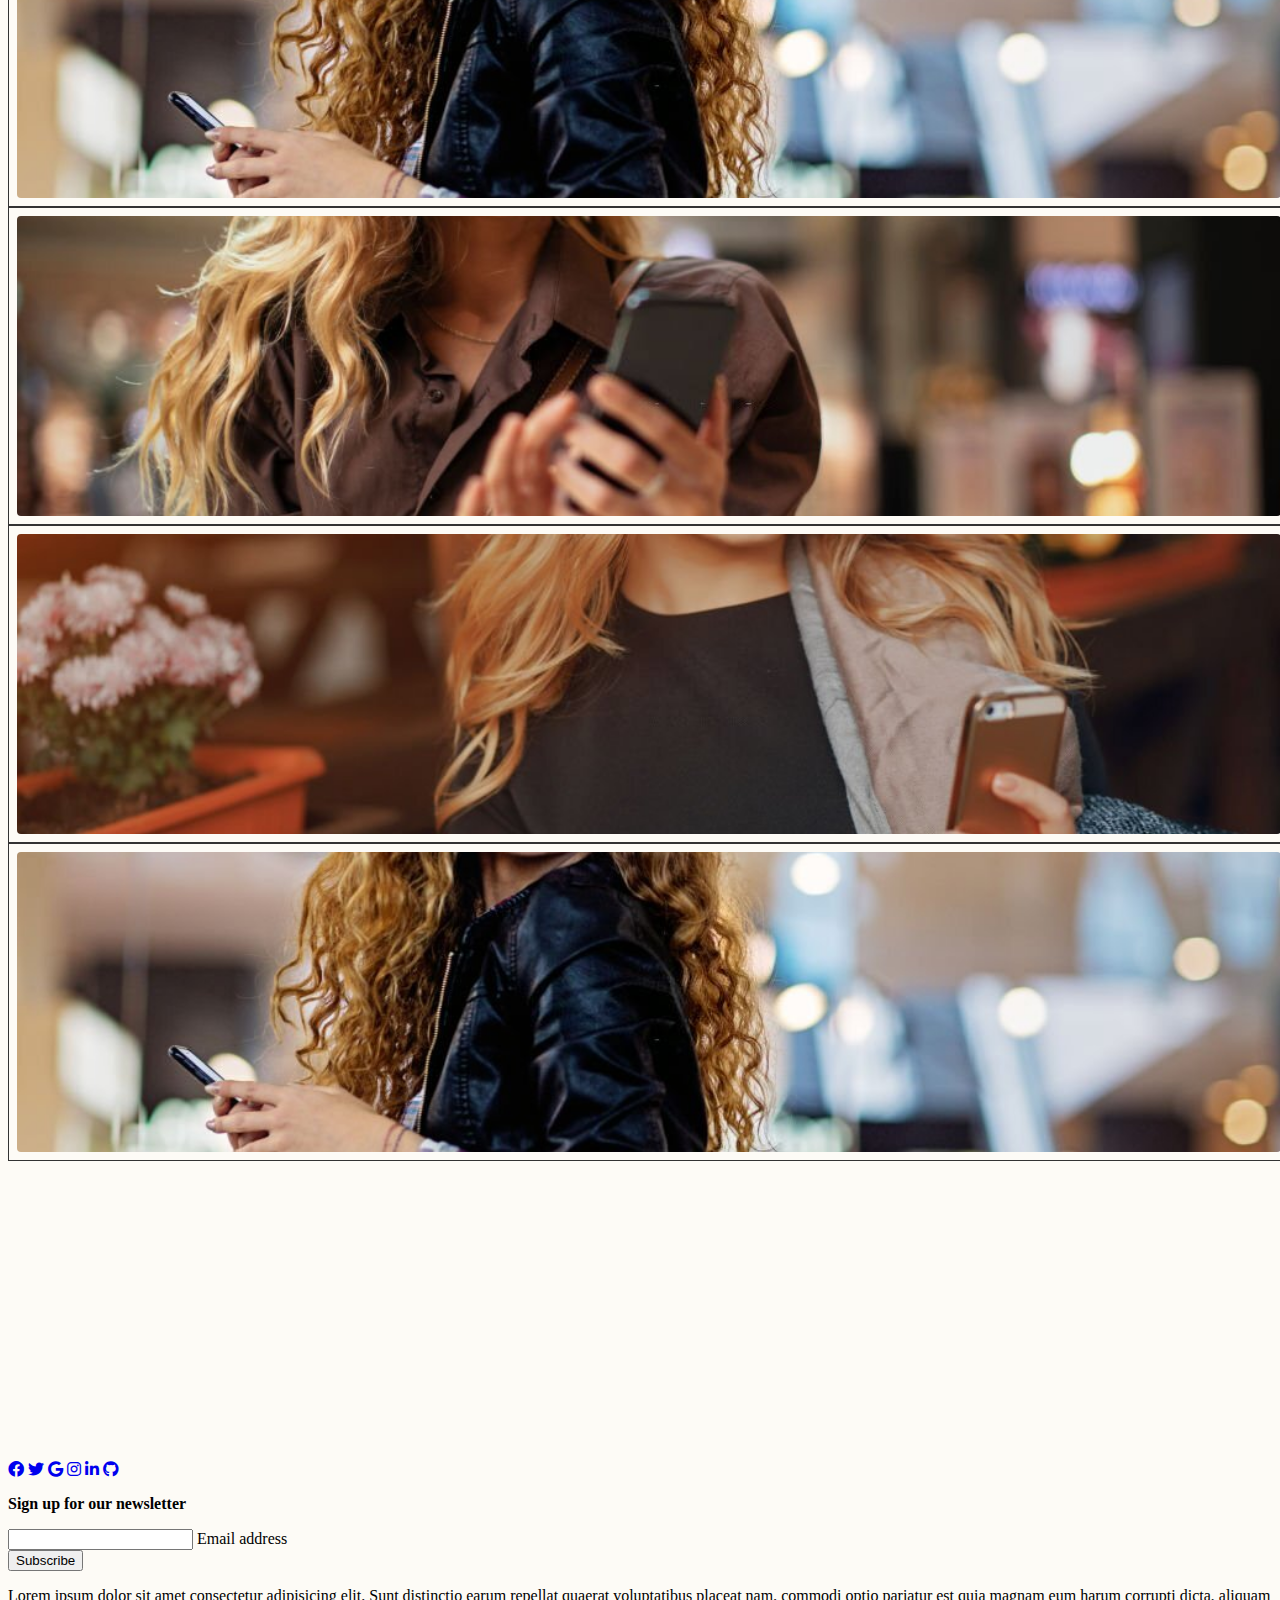
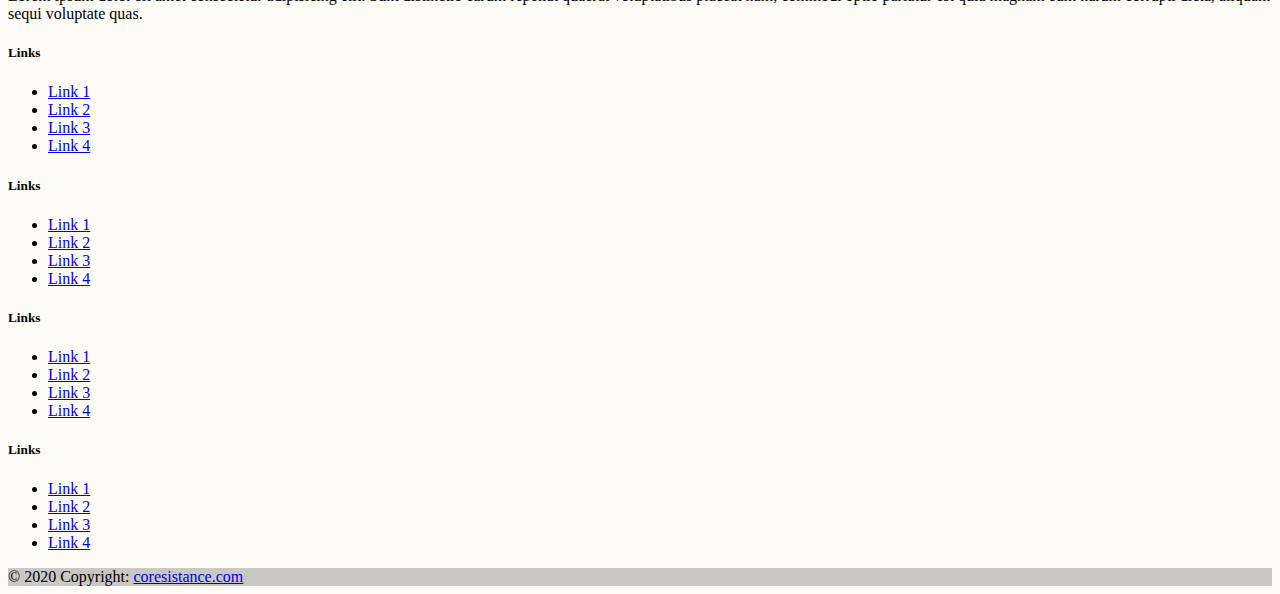
==== commit 3b89b305: "all" ====
--- a/index.html
+++ b/index.html
@@ -205,7 +205,292 @@
             </div>
         </div>
 
-
+<div class="cpl">
+    <link rel="stylesheet" href="css/slider.css">
+  
+    <div class="slider" id="slider">
+        <div class="slide" id="slide">
+          
+          <img class="item" src="images/couple1.jpg">
+          <img class="item" src="images/couple2.jpg">
+          <img class="item" src="images/couple3.jpg">
+          <img class="item" src="images/couple4.jpg">
+          <img class="item" src="images/couple5.jpg">
+          <img class="item" src="images/couple1.jpg">
+          <img class="item" src="images/couple2.jpg">
+          <img class="item" src="images/couple3.jpg">
+          <img class="item" src="images/couple4.jpg">
+          <img class="item" src="images/couple5.jpg">
+      
+        </div>
+        <button class="ctrl-btn pro-prev">Prev</button>
+        <button class="ctrl-btn pro-next">Next</button>
+      </div>
+</div>
+
+
+<script src="js/slider.js"></script>
+
+<div class="container-fluid m-0 p-0">
+    <div class="headiing my-5">
+        <span class="subbrand">Featured Profiles</span>
+        <!-- <h1>Vrified by more than <span class="num">10 </span>Agents</h1> -->
+    </div>
+</div>
+
+<div class="profile">
+
+    <div class="container ">
+        <div class="row">
+            <div class="col-md-3">
+                <div class="card m-0 p-0">
+                    
+                <img src="images/profile.jpg" class="card-img" alt=""/>
+            
+                    <div class="card-bg">
+                     <div class="card-block">
+                       
+                       <h3 class="card-title">Neha<br> shaikh</h3>
+                        <p class="card-text">It, Spring 2017</p>
+                      </div>
+                      </div>
+                  </div>
+            </div>
+
+            <div class="col-md-3">
+                <div class="card m-0 p-0">
+                    
+                <img src="images/profile2.jpg" class="card-img" alt=""/>
+            
+                    <div class="card-bg">
+                     <div class="card-block">
+                       
+                       <h3 class="card-title">Neha<br> shaikh</h3>
+                        <p class="card-text">It, Spring 2017</p>
+                      </div>
+                      </div>
+                  </div>
+            </div> <div class="col-md-3">
+                <div class="card m-0 p-0">
+                    
+                <img src="images/profile3.jpg" class="card-img" alt=""/>
+            
+                    <div class="card-bg">
+                     <div class="card-block">
+                       
+                       <h3 class="card-title">Neha<br> shaikh</h3>
+                        <p class="card-text">It, Spring 2017</p>
+                      </div>
+                      </div>
+                  </div>
+            </div> <div class="col-md-3">
+                <div class="card m-0 p-0">
+                    
+                <img src="images/profile.jpg" class="card-img" alt=""/>
+            
+                    <div class="card-bg">
+                     <div class="card-block">
+                       
+                       <h3 class="card-title">Neha<br> shaikh</h3>
+                        <p class="card-text">It, Spring 2017</p>
+                      </div>
+                      </div>
+                  </div>
+            </div>
+        </div>
+    </div>
+</div>
+
+
+
+<!-- footer -->
+<!-- Footer -->
+<footer class="bg-dark text-center text-white" style="margin-top: 300px;">
+    <!-- Grid container -->
+    <div class="container p-4">
+      <!-- Section: Social media -->
+      <section class="mb-4">
+        <!-- Facebook -->
+        <a class="btn btn-outline-light btn-floating m-1" href="#!" role="button"
+          ><i class="fab fa-facebook-f"></i
+        ></a>
+  
+        <!-- Twitter -->
+        <a class="btn btn-outline-light btn-floating m-1" href="#!" role="button"
+          ><i class="fab fa-twitter"></i
+        ></a>
+  
+        <!-- Google -->
+        <a class="btn btn-outline-light btn-floating m-1" href="#!" role="button"
+          ><i class="fab fa-google"></i
+        ></a>
+  
+        <!-- Instagram -->
+        <a class="btn btn-outline-light btn-floating m-1" href="#!" role="button"
+          ><i class="fab fa-instagram"></i
+        ></a>
+  
+        <!-- Linkedin -->
+        <a class="btn btn-outline-light btn-floating m-1" href="#!" role="button"
+          ><i class="fab fa-linkedin-in"></i
+        ></a>
+  
+        <!-- Github -->
+        <a class="btn btn-outline-light btn-floating m-1" href="#!" role="button"
+          ><i class="fab fa-github"></i
+        ></a>
+      </section>
+      <!-- Section: Social media -->
+  
+      <!-- Section: Form -->
+      <section class="">
+        <form action="">
+          <!--Grid row-->
+          <div class="row d-flex justify-content-center">
+            <!--Grid column-->
+            <div class="col-auto">
+              <p class="pt-2">
+                <strong>Sign up for our newsletter</strong>
+              </p>
+            </div>
+            <!--Grid column-->
+  
+            <!--Grid column-->
+            <div class="col-md-5 col-12">
+              <!-- Email input -->
+              <div class="form-outline form-white mb-4">
+                <input type="email" id="form5Example21" class="form-control" />
+                <label class="form-label" for="form5Example21">Email address</label>
+              </div>
+            </div>
+            <!--Grid column-->
+  
+            <!--Grid column-->
+            <div class="col-auto">
+              <!-- Submit button -->
+              <button type="submit" class="btn btn-outline-light mb-4">
+                Subscribe
+              </button>
+            </div>
+            <!--Grid column-->
+          </div>
+          <!--Grid row-->
+        </form>
+      </section>
+      <!-- Section: Form -->
+  
+      <!-- Section: Text -->
+      <section class="mb-4">
+        <p>
+          Lorem ipsum dolor sit amet consectetur adipisicing elit. Sunt distinctio earum
+          repellat quaerat voluptatibus placeat nam, commodi optio pariatur est quia magnam
+          eum harum corrupti dicta, aliquam sequi voluptate quas.
+        </p>
+      </section>
+      <!-- Section: Text -->
+  
+      <!-- Section: Links -->
+      <section class="">
+        <!--Grid row-->
+        <div class="row">
+          <!--Grid column-->
+          <div class="col-lg-3 col-md-6 mb-4 mb-md-0">
+            <h5 class="text-uppercase">Links</h5>
+  
+            <ul class="list-unstyled mb-0">
+              <li>
+                <a href="#!" class="text-white">Link 1</a>
+              </li>
+              <li>
+                <a href="#!" class="text-white">Link 2</a>
+              </li>
+              <li>
+                <a href="#!" class="text-white">Link 3</a>
+              </li>
+              <li>
+                <a href="#!" class="text-white">Link 4</a>
+              </li>
+            </ul>
+          </div>
+          <!--Grid column-->
+  
+          <!--Grid column-->
+          <div class="col-lg-3 col-md-6 mb-4 mb-md-0">
+            <h5 class="text-uppercase">Links</h5>
+  
+            <ul class="list-unstyled mb-0">
+              <li>
+                <a href="#!" class="text-white">Link 1</a>
+              </li>
+              <li>
+                <a href="#!" class="text-white">Link 2</a>
+              </li>
+              <li>
+                <a href="#!" class="text-white">Link 3</a>
+              </li>
+              <li>
+                <a href="#!" class="text-white">Link 4</a>
+              </li>
+            </ul>
+          </div>
+          <!--Grid column-->
+  
+          <!--Grid column-->
+          <div class="col-lg-3 col-md-6 mb-4 mb-md-0">
+            <h5 class="text-uppercase">Links</h5>
+  
+            <ul class="list-unstyled mb-0">
+              <li>
+                <a href="#!" class="text-white">Link 1</a>
+              </li>
+              <li>
+                <a href="#!" class="text-white">Link 2</a>
+              </li>
+              <li>
+                <a href="#!" class="text-white">Link 3</a>
+              </li>
+              <li>
+                <a href="#!" class="text-white">Link 4</a>
+              </li>
+            </ul>
+          </div>
+          <!--Grid column-->
+  
+          <!--Grid column-->
+          <div class="col-lg-3 col-md-6 mb-4 mb-md-0">
+            <h5 class="text-uppercase">Links</h5>
+  
+            <ul class="list-unstyled mb-0">
+              <li>
+                <a href="#!" class="text-white">Link 1</a>
+              </li>
+              <li>
+                <a href="#!" class="text-white">Link 2</a>
+              </li>
+              <li>
+                <a href="#!" class="text-white">Link 3</a>
+              </li>
+              <li>
+                <a href="#!" class="text-white">Link 4</a>
+              </li>
+            </ul>
+          </div>
+          <!--Grid column-->
+        </div>
+        <!--Grid row-->
+      </section>
+      <!-- Section: Links -->
+    </div>
+    <!-- Grid container -->
+  
+    <!-- Copyright -->
+    <div class="text-center p-3" style="background-color: rgba(0, 0, 0, 0.2);">
+      © 2020 Copyright:
+      <a class="text-white" href="https://mdbootstrap.com/">coresistance.com</a>
+    </div>
+    <!-- Copyright -->
+  </footer>
+  <!-- Footer -->
+<!-- footer -->
 </body>
-
 </html>--- a/css/main.css
+++ b/css/main.css
@@ -691,4 +691,113 @@
 .headiing .num{
     font-size: 70px;
 
+}
+
+/* featured homepage */
+.profile .card {
+    display: block;
+    position: relative;
+  
+   
+    transition: all .4s cubic-bezier(0.4, 0.0, 0.2, 1);;
+    border: 1px solid #333;
+ 
+    color: white;
+    width: 100%;
+    height: 300px;
+   
+}
+
+.profile .card::after {
+  content: "";
+ 
+  opacity: 1;
+  top: 0;
+  left: 0;
+  bottom: 0;
+  right: 0;
+  position: absolute;
+  z-index: -1;
+  width: auto;
+  height: 300px;
+}
+
+.profile .card-title {
+  font-family: 'Work Sans';
+  padding: 0 16px;
+  font-weight: 400;
+}
+
+
+.profile .card-block {
+  text-align: center;
+  padding: 16px;
+  margin-top: 50%;
+}
+
+.profile .card-bg {
+  position: absolute;
+  opacity: 0;
+  width: 100%;
+  height: 100%;
+  background-color: #000;
+  transition: .4s ease;
+}
+
+.profile .card-text {
+  font-size: .87em;
+  font-family: 'Lato';
+  font-weight: 300;
+  white-space: nowrap;
+  text-overflow: ellipsis;
+  color: #F95959;
+}
+
+.profile .card:hover {
+    box-shadow: 0 28px 40px -12px rgba(0,0,0,0.24);
+    transform: scale(1.05);
+}
+
+.profile .card:hover .card-bg {
+	opacity: .8;
+}
+
+.profile .card:hover ::after {
+  opacity: 0;
+}
+/*  */
+
+
+.lefter{
+    border: 1px solid #ebddaa;
+    border-radius: 10px;
+}
+
+.mancon{
+    margin-left: 62px;
+}
+
+.mancon .head1{
+    color: #5d0874;
+}
+.mancon .head1 .smallu{
+    font-size: 18px;
+    color: #1f91b3;
+}
+.mancon .cardarea .card{
+    border: 3px solid;
+
+
+}
+
+.mancon .cardarea .foooter{
+background-color: #5d0874;
+color: #fff;
+font-weight: bold;
+text-align: center;
+padding: 5px;
+}
+.mancon .cardarea .card img{
+    width: 100%;
+    max-height: 300px;
 }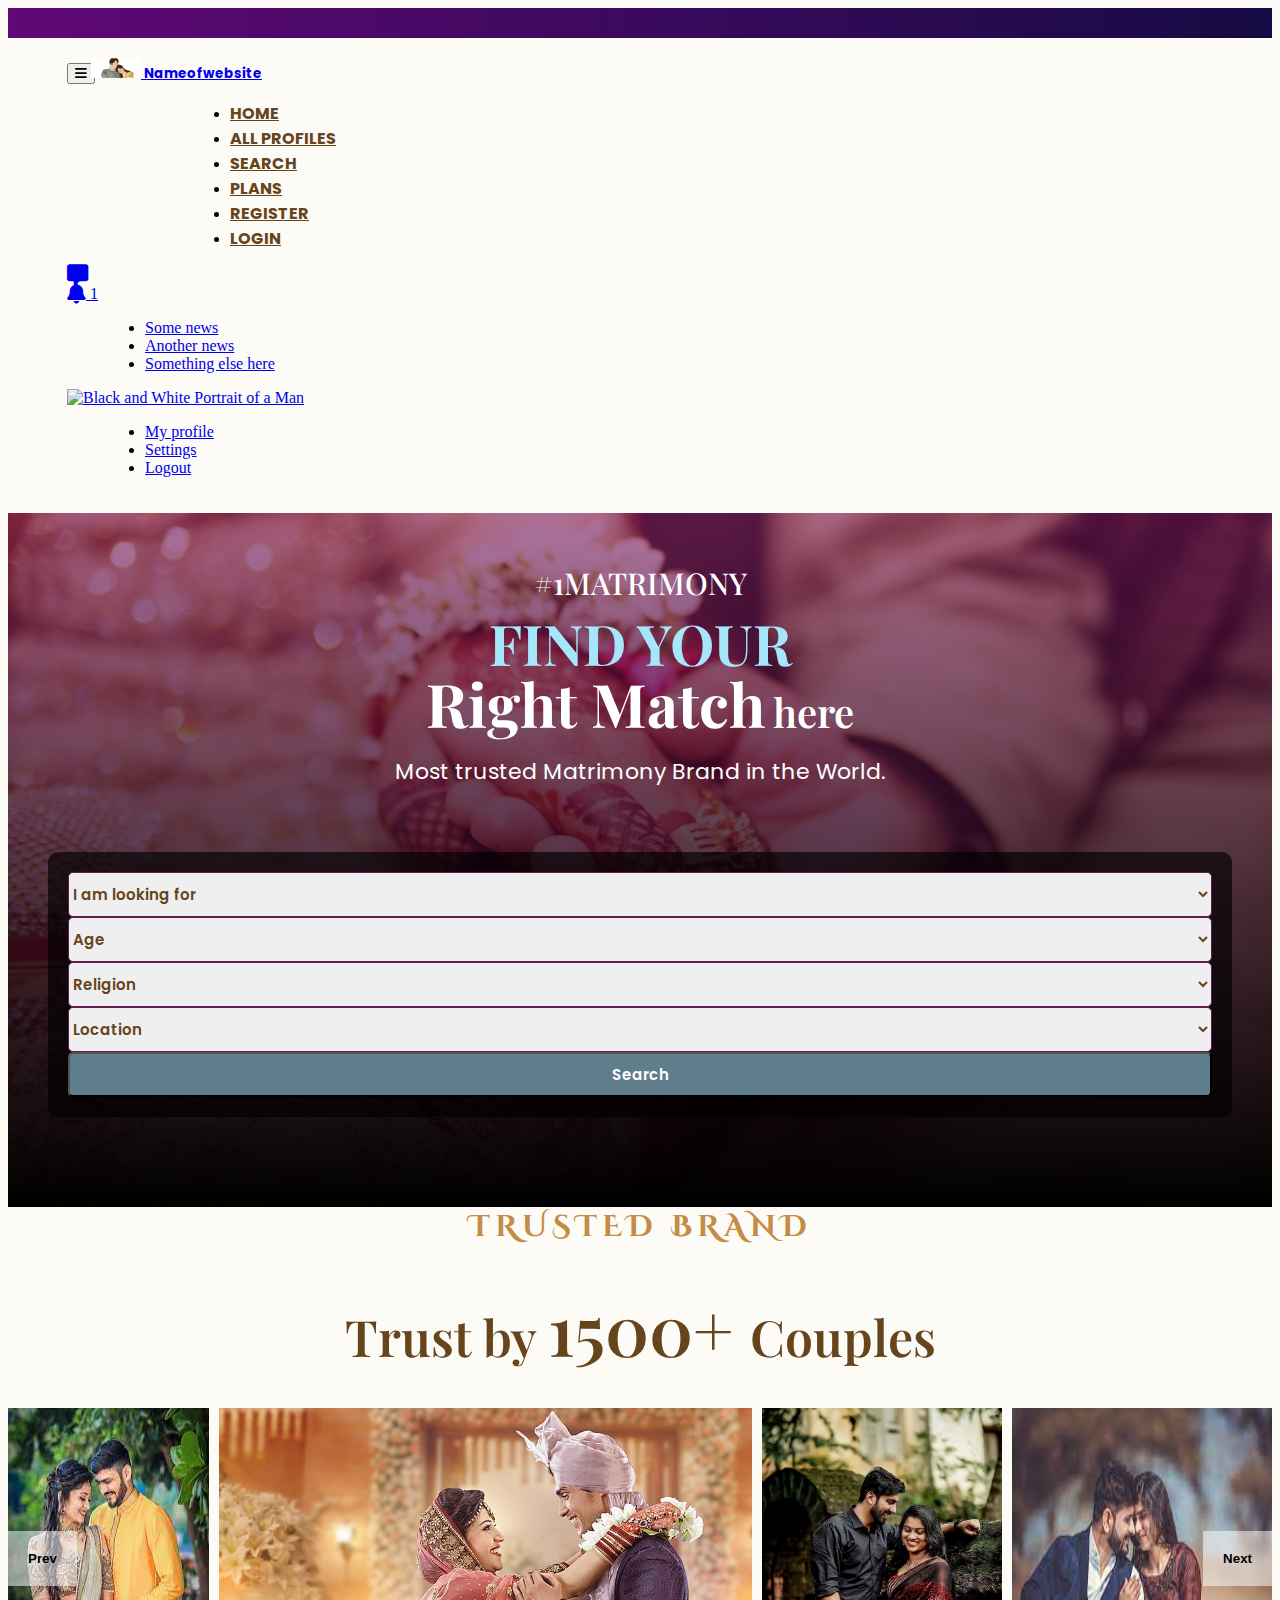
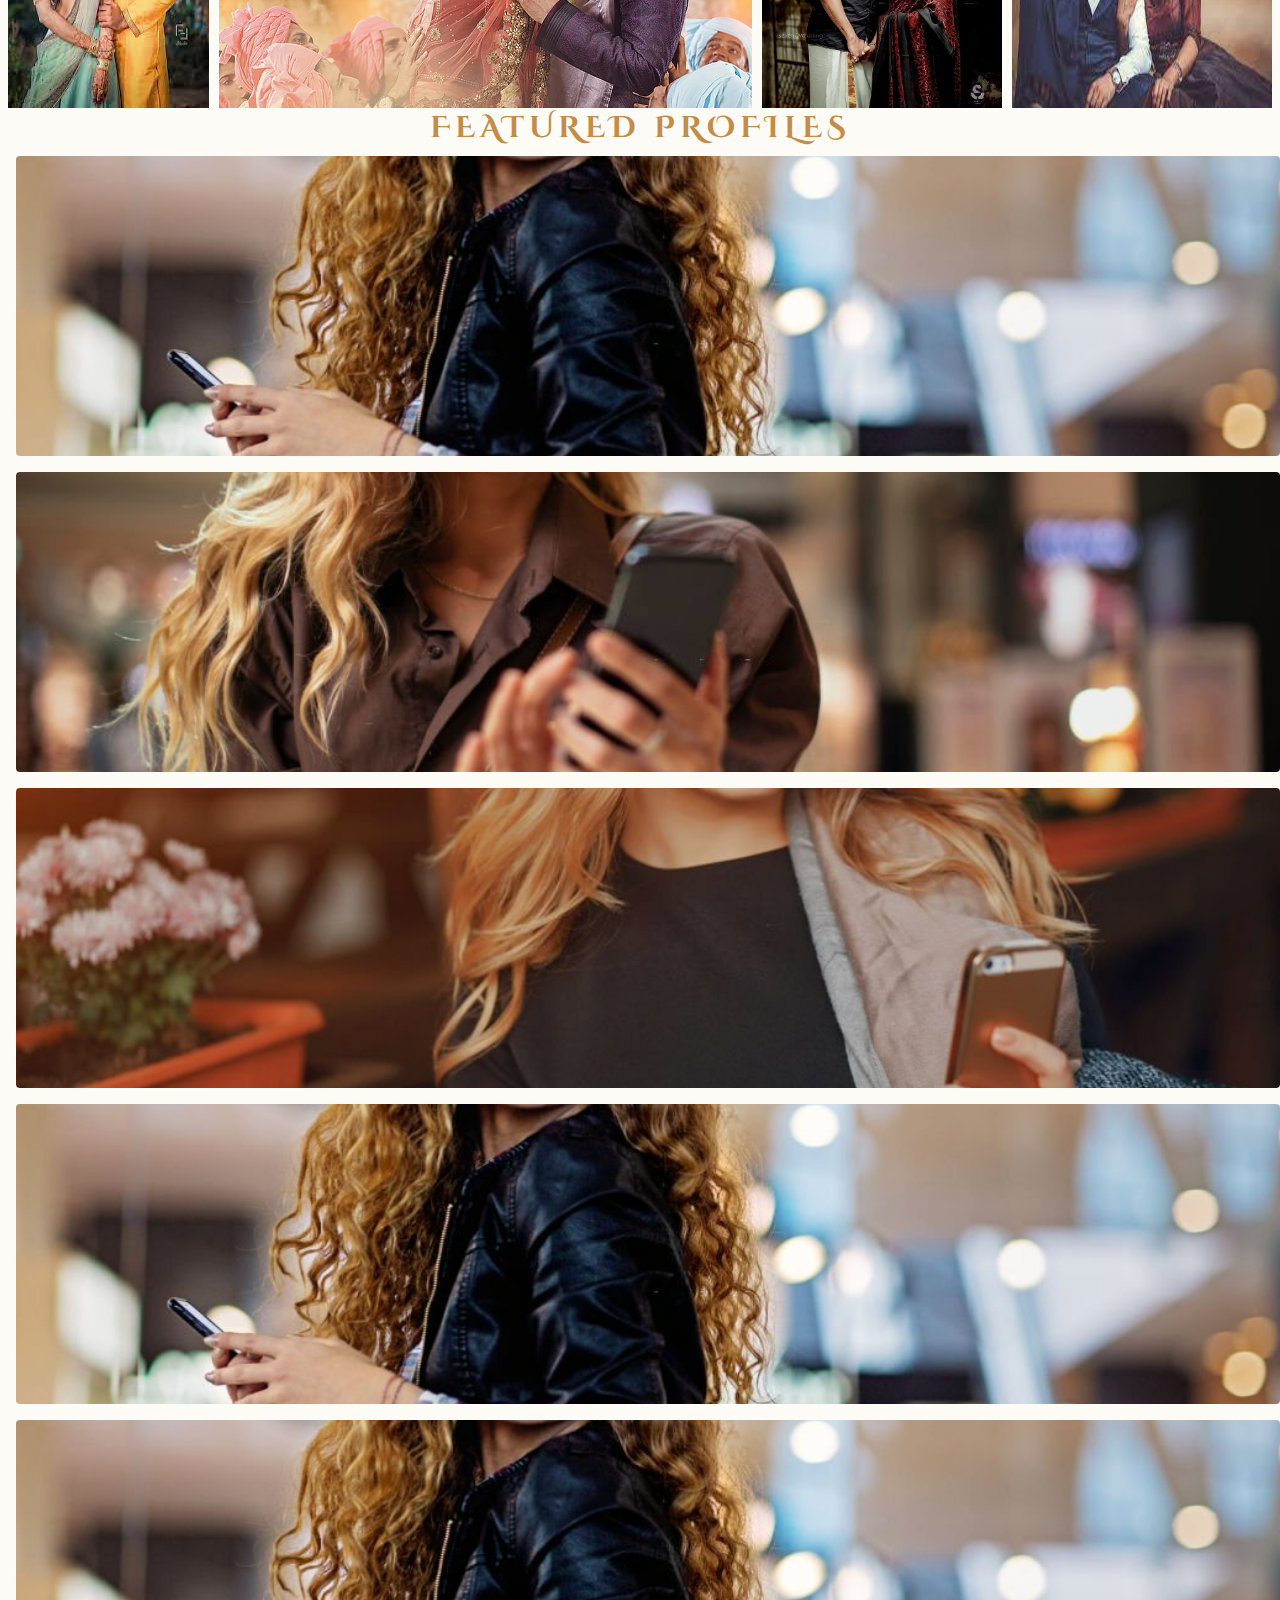
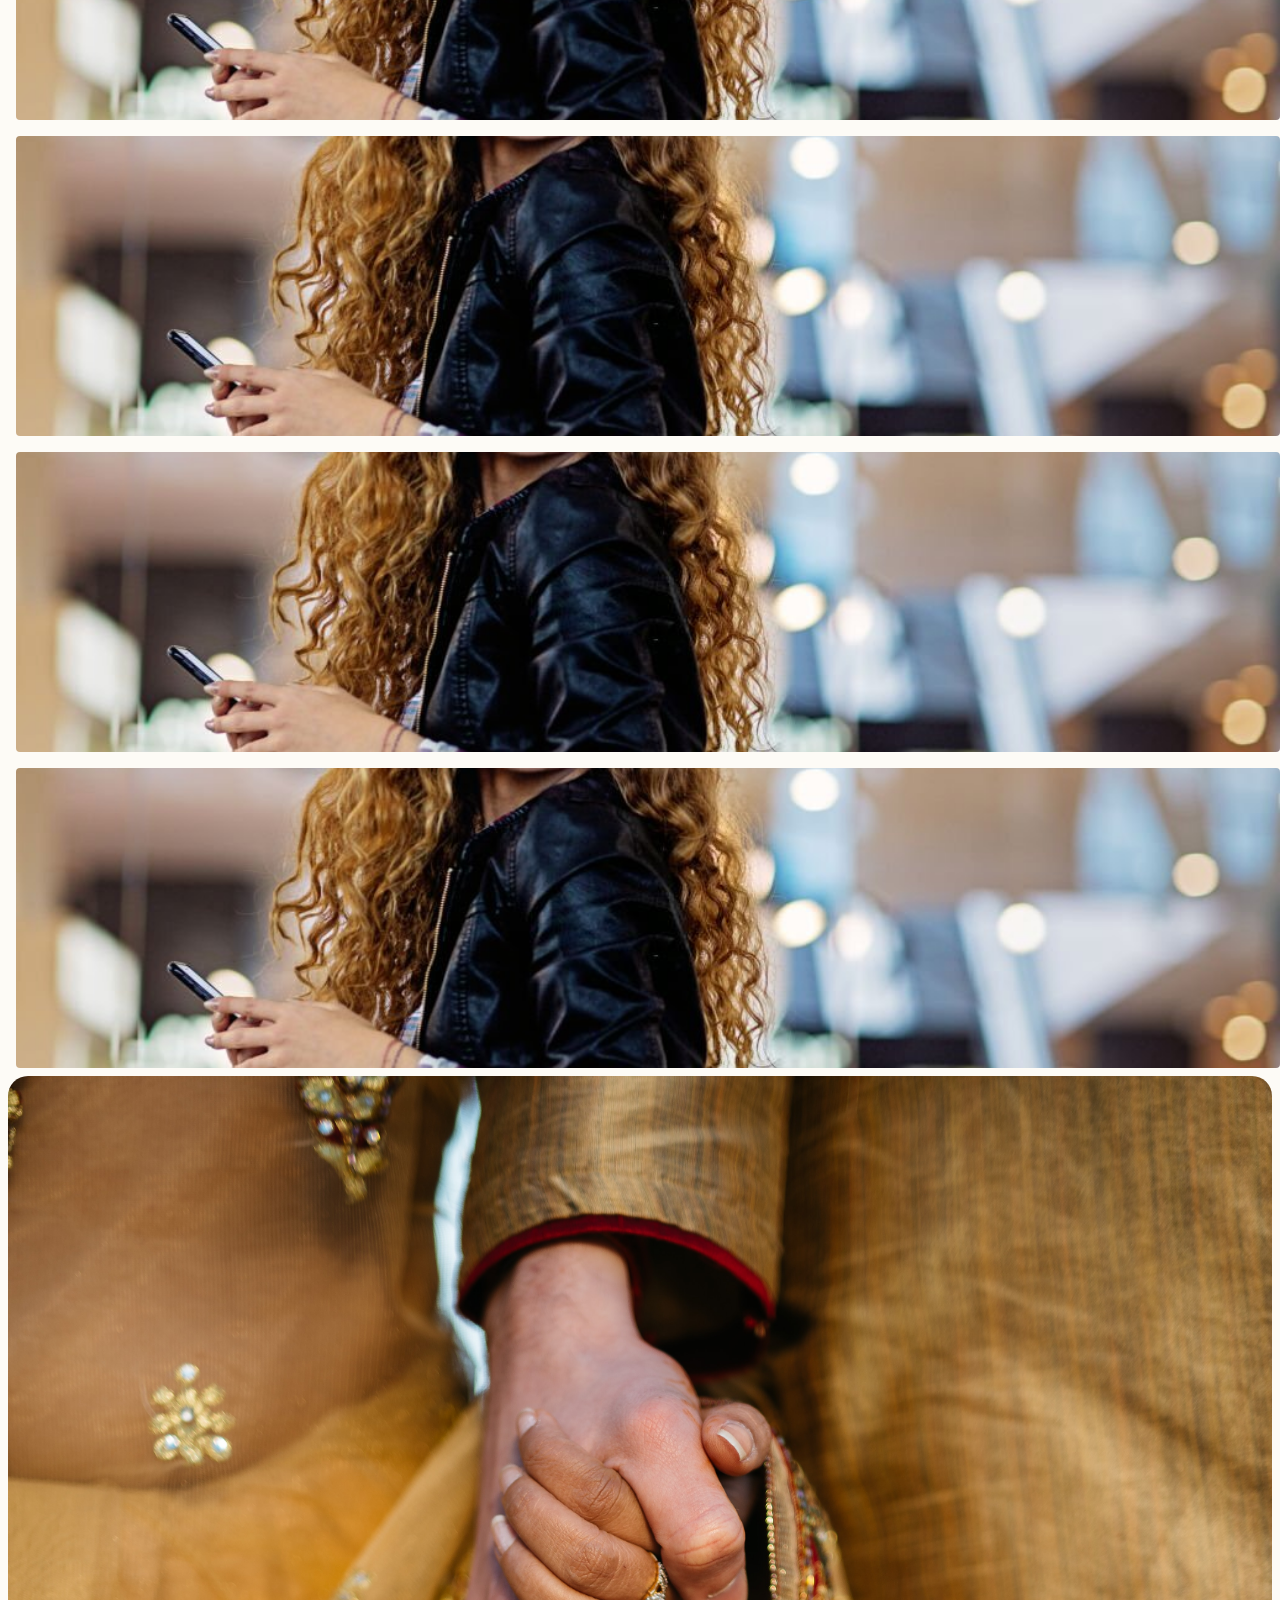
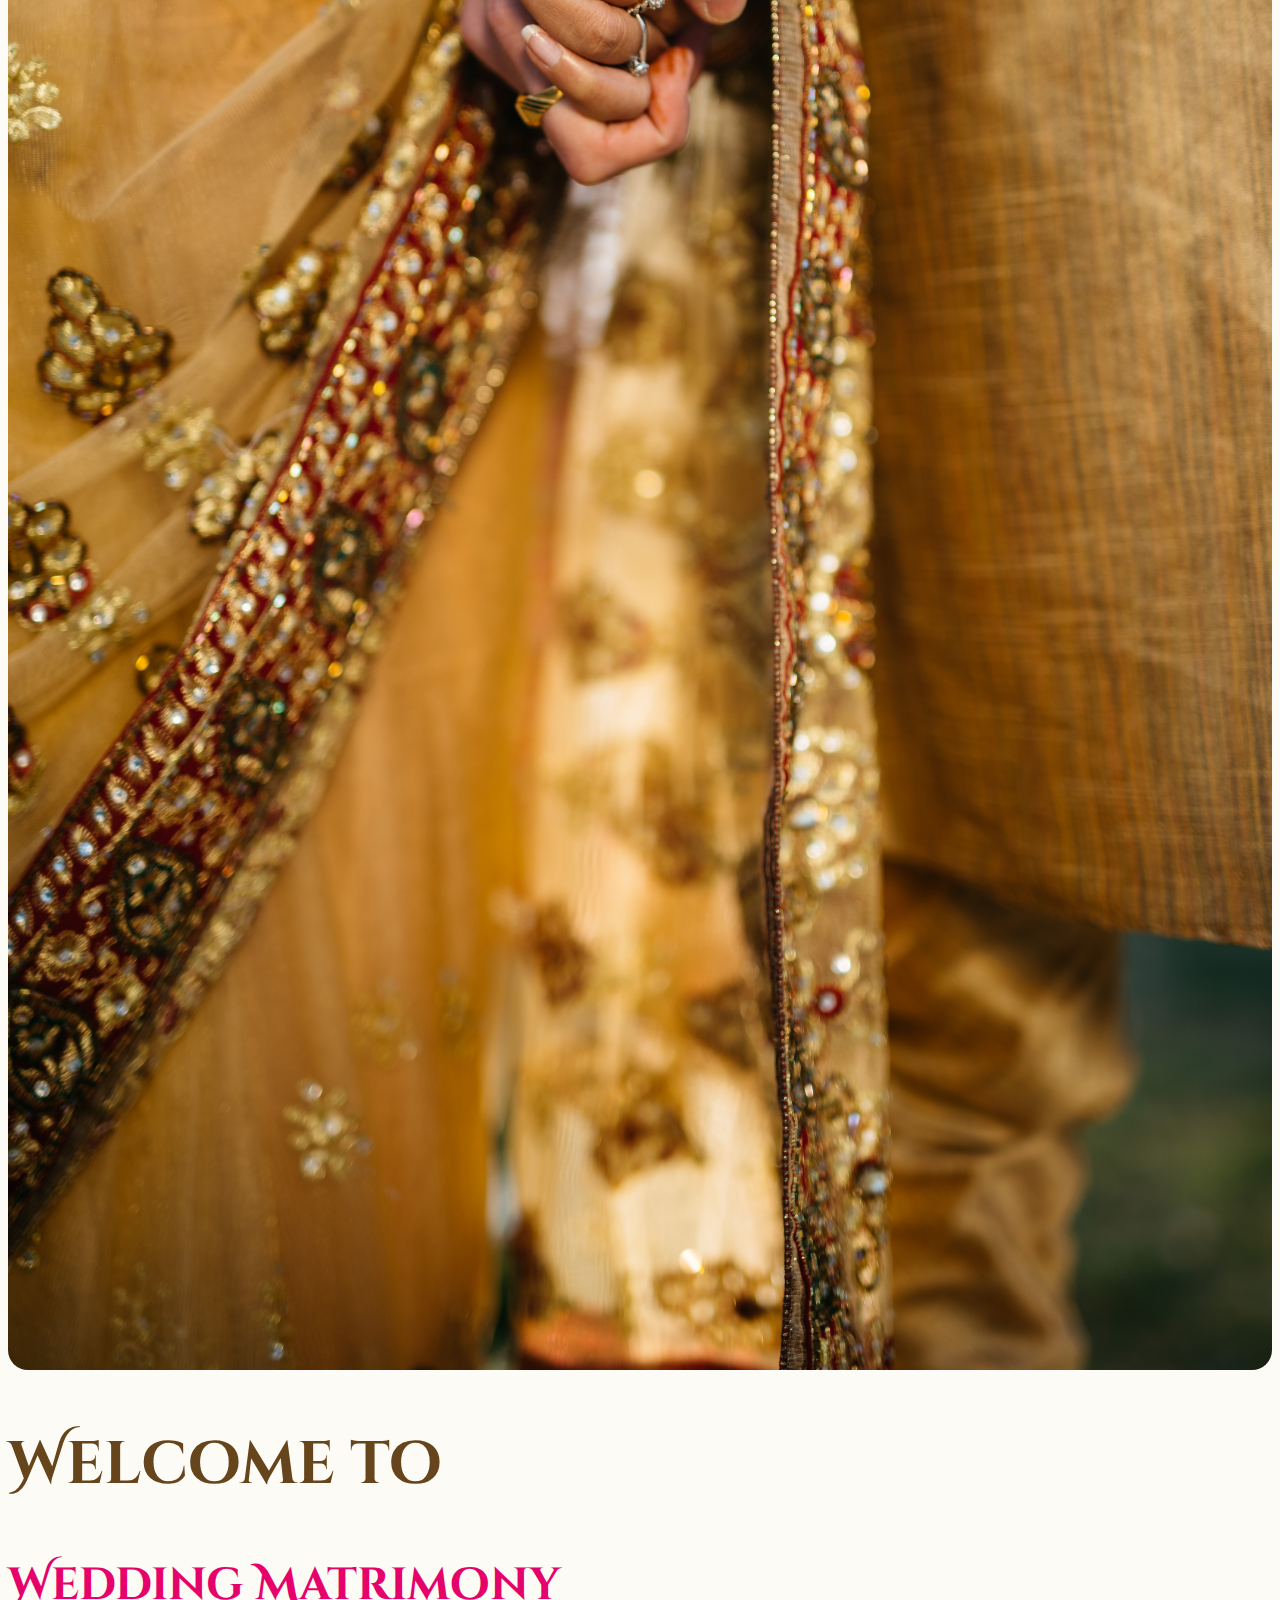
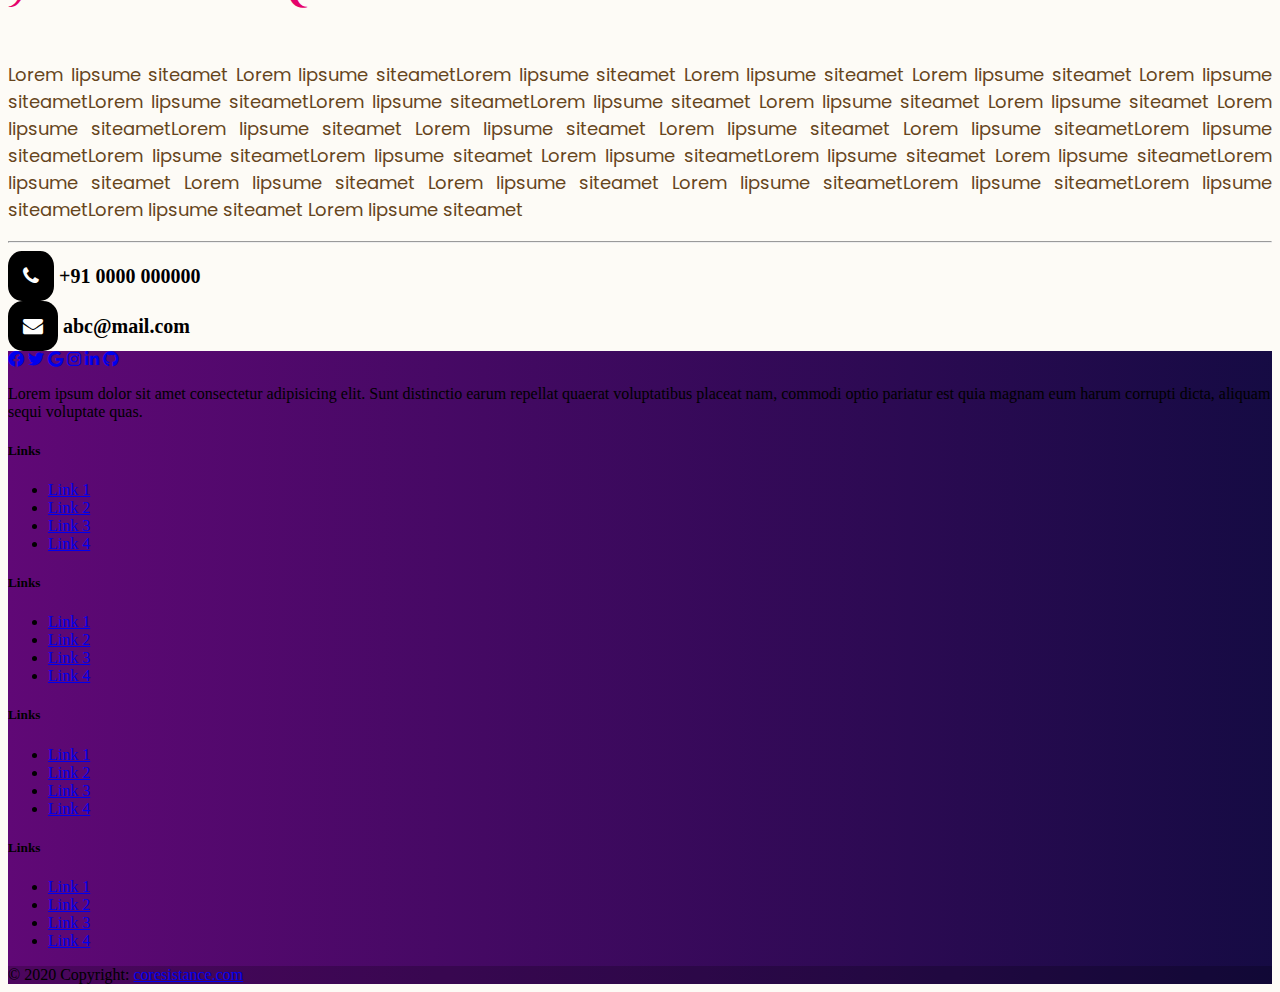
==== commit 90616bd1: "homepage" ====
--- a/index.html
+++ b/index.html
@@ -2,383 +2,442 @@
 <html lang="en">
 
 <head>
-    <meta charset="utf-8" />
-    <meta name="viewport" content="width=device-width, initial-scale=1" />
-    <title></title>
-    <!-- Font Awesome -->
-    <link href="https://cdnjs.cloudflare.com/ajax/libs/font-awesome/6.0.0/css/all.min.css" rel="stylesheet" />
-    <link rel="stylesheet" href="https://cdnjs.cloudflare.com/ajax/libs/font-awesome/4.7.0/css/font-awesome.min.css">
-    <link href="https://fonts.googleapis.com/css?family=Roboto:300,400,500,700&display=swap" rel="stylesheet" />
-    <!-- MDB -->
-    <link href="https://cdnjs.cloudflare.com/ajax/libs/mdb-ui-kit/6.4.1/mdb.min.css" rel="stylesheet" />
-    <link rel="stylesheet" type="text/css" href="css/main.css" />
+  <meta charset="utf-8" />
+  <meta name="viewport" content="width=device-width, initial-scale=1" />
+  <title></title>
+  <!-- Font Awesome -->
+  <link href="https://cdnjs.cloudflare.com/ajax/libs/font-awesome/6.0.0/css/all.min.css" rel="stylesheet" />
+  <link rel="stylesheet" href="https://cdnjs.cloudflare.com/ajax/libs/font-awesome/4.7.0/css/font-awesome.min.css">
+  <link href="https://fonts.googleapis.com/css?family=Roboto:300,400,500,700&display=swap" rel="stylesheet" />
+  <!-- MDB -->
+  <link href="https://cdnjs.cloudflare.com/ajax/libs/mdb-ui-kit/6.4.1/mdb.min.css" rel="stylesheet" />
+  <link rel="stylesheet" type="text/css" href="css/main.css" />
 
 </head>
 
 <body>
-    <!-- header -->
-    <div class="top-head">
-
-
-    </div>
-    <header>
-        <!-- Image and text -->
-        <nav class="navbar navbar-expand-lg navbar-light bg-light sticky-top ">
-            <div class="container-fluid ">
-                <button class="navbar-toggler" type="button" data-mdb-toggle="collapse"
-                    data-mdb-target="#navbarSupportedContent" aria-controls="navbarSupportedContent"
-                    aria-expanded="false" aria-label="Toggle navigation">
-                    <i class="fas fa-bars"></i>
-                </button>
-                <a class="navbar-brand" href="#">
-                    <img src="images/logo.png" class="me-2" height="20" alt="MDB Logo" loading="lazy" />
-                    <small>Nameofwebsite</small>
-                </a>
-
-
-                <!-- Collapsible wrapper -->
-                <div class="collapse navbar-collapse justify-content-center" id="navbarSupportedContent">
-
-                    <!-- Left links -->
-                    <ul class="navbar-nav me-auto mb-2 mb-lg-0 ">
-                        <li class="nav-item">
-                            <a class="nav-link" href="#">Home</a>
-                        </li>
-                        <li class="nav-item">
-                            <a class="nav-link" href="#">All Profiles</a>
-                        </li>
-                        <li class="nav-item">
-                            <a class="nav-link" href="#">Search</a>
-                        </li>
-
-                        <li class="nav-item">
-                            <a class="nav-link" href="#">Plans</a>
-                        </li>
-                        <li class="nav-item">
-                            <a class="nav-link" href="#">register</a>
-                        </li>
-                        <li class="nav-item">
-                            <a class="nav-link" href="#">LogIn</a>
-                        </li>
-                    </ul>
-                    <!-- Left links -->
+  <!-- header -->
+  <div class="top-head">
+
+
+  </div>
+  <header>
+    <!-- Image and text -->
+    <nav class="navbar navbar-expand-lg navbar-light bg-light sticky-top ">
+      <div class="container-fluid ">
+        <button class="navbar-toggler" type="button" data-mdb-toggle="collapse"
+          data-mdb-target="#navbarSupportedContent" aria-controls="navbarSupportedContent" aria-expanded="false"
+          aria-label="Toggle navigation">
+          <i class="fas fa-bars"></i>
+        </button>
+        <a class="navbar-brand" href="#">
+          <img src="images/logo.png" class="me-2" height="20" alt="MDB Logo" loading="lazy" />
+          <small>Nameofwebsite</small>
+        </a>
+
+
+        <!-- Collapsible wrapper -->
+        <div class="collapse navbar-collapse justify-content-center" id="navbarSupportedContent">
+
+          <!-- Left links -->
+          <ul class="navbar-nav me-auto mb-2 mb-lg-0 ">
+            <li class="nav-item">
+              <a class="nav-link" href="#">Home</a>
+            </li>
+            <li class="nav-item">
+              <a class="nav-link" href="#">All Profiles</a>
+            </li>
+            <li class="nav-item">
+              <a class="nav-link" href="#">Search</a>
+            </li>
+
+            <li class="nav-item">
+              <a class="nav-link" href="#">Plans</a>
+            </li>
+            <li class="nav-item">
+              <a class="nav-link" href="#">register</a>
+            </li>
+            <li class="nav-item">
+              <a class="nav-link" href="#">LogIn</a>
+            </li>
+          </ul>
+          <!-- Left links -->
+        </div>
+        <!-- Collapsible wrapper -->
+
+        <!-- Collapsible wrapper -->
+
+        <!-- Right elements -->
+        <div class="d-flex align-items-center ele-right">
+          <!-- Icon -->
+          <a class="text-reset me-3" href="#">
+            <i class="fas fa-message fa-lg"></i>
+          </a>
+
+          <!-- Notifications -->
+          <div class="dropdown">
+            <a class="text-reset me-3 dropdown-toggle hidden-arrow" href="#" id="navbarDropdownMenuLink" role="button"
+              data-mdb-toggle="dropdown" aria-expanded="false">
+              <i class="fas fa-bell fa-lg"></i>
+              <span class="badge rounded-pill badge-notification bg-danger">1</span>
+            </a>
+            <ul class="dropdown-menu dropdown-menu-end" aria-labelledby="navbarDropdownMenuLink">
+              <li>
+                <a class="dropdown-item" href="#">Some news</a>
+              </li>
+              <li>
+                <a class="dropdown-item" href="#">Another news</a>
+              </li>
+              <li>
+                <a class="dropdown-item" href="#">Something else here</a>
+              </li>
+            </ul>
+          </div>
+          <!-- Avatar -->
+          <div class="dropdown">
+            <a class="dropdown-toggle d-flex align-items-center hidden-arrow" href="#" id="navbarDropdownMenuAvatar"
+              role="button" data-mdb-toggle="dropdown" aria-expanded="false">
+              <img src="https://mdbcdn.b-cdn.net/img/new/avatars/2.webp" class="rounded-circle" height="25"
+                alt="Black and White Portrait of a Man" loading="lazy" />
+            </a>
+            <ul class="dropdown-menu dropdown-menu-end" aria-labelledby="navbarDropdownMenuAvatar">
+              <li>
+                <a class="dropdown-item" href="#">My profile</a>
+              </li>
+              <li>
+                <a class="dropdown-item" href="#">Settings</a>
+              </li>
+              <li>
+                <a class="dropdown-item" href="#">Logout</a>
+              </li>
+
+            </ul>
+
+          </div>
+
+        </div>
+
+        <!-- Right elements -->
+      </div>
+      <!-- Container wrapper -->
+
+      </div>
+
+    </nav>
+  </header>
+  <!-- /header -->
+  <div class="container-fluid m-0 p-0 mianbox">
+    <div class="container inner">
+      <span class="hashtag ">#1MATRIMONY</span><br>
+      <span class="sec">Find your</span><br>
+      <span class="red">Right Match</span><span class="white">here</span><br>
+      <small class="p ">Most trusted Matrimony Brand in the World.</small>
+
+      <div class="container search-form">
+
+        <div class="row g-3">
+          <div class="col-sm">
+            <div class="form-outline">
+              <select>
+                <option>I am looking for</option>
+                <option>Male</option>
+                <option>Feale</option>
+
+              </select>
+            </div>
+          </div>
+          <div class="col-sm">
+            <div class="form-outline">
+              <select>
+                <option>Age</option>
+                <option>22-25</option>
+                <option>25-30</option>
+                <option>30-30</option>
+
+
+              </select>
+            </div>
+          </div>
+
+
+          <div class="col-sm">
+            <div class="form-outline">
+              <select>
+                <option>Religion</option>
+
+                <option>....</option>
+
+              </select>
+            </div>
+          </div>
+
+          <div class="col-sm">
+            <div class="form-outline">
+              <select>
+                <option>Location</option>
+                <option>pune</option>
+                <option>latur</option>
+                <option>parali</option>
+                <option>....</option>
+
+              </select>
+            </div>
+          </div>
+
+          <div class="col-sm">
+            <div class="form-outline">
+              <button class="btn btn-black">Search</button>
+            </div>
+          </div>
+
+        </div>
+
+      </div>
+
+    </div>
+
+  </div>
+  <div class="container-fluid m-0 p-0">
+    <div class="headiing my-5">
+      <span class="subbrand">TRUSTED BRAND</span>
+      <h1>Trust by <span class="num">1500+ </span>Couples</h1>
+    </div>
+  </div>
+
+  <div class="cpl">
+    <link rel="stylesheet" href="css/slider.css">
+
+    <div class="slider" id="slider">
+      <div class="slide" id="slide">
+
+        <img class="item" src="images/couple1.jpg"> 
+        <img class="item" src="images/couple2.jpg">
+        <img class="item" src="images/couple3.jpg">
+        <img class="item" src="images/couple4.jpg">
+        <img class="item" src="images/couple5.jpg">
+        <img class="item" src="images/couple1.jpg">
+        <img class="item" src="images/couple2.jpg">
+        <img class="item" src="images/couple3.jpg">
+        <img class="item" src="images/couple4.jpg">
+        <img class="item" src="images/couple5.jpg">
+
+      </div>
+
+      <button class="ctrl-btn pro-prev">Prev</button>
+      <button class="ctrl-btn pro-next">Next</button>
+    </div>
+  </div>
+
+
+  <script src="js/slider.js"></script>
+
+  <div class="container-fluid m-0 p-0">
+    <div class="headiing my-5">
+      <span class="subbrand">Featured Profiles</span>
+      <!-- <h1>Vrified by more than <span class="num">10 </span>Agents</h1> -->
+    </div>
+  </div>
+
+  <div class="profile">
+
+    <div class="container ">
+      <div class="row">
+        <div class="col-md-3">
+          <div class="card m-0 p-0">
+
+            <img src="images/profile.jpg" class="card-img" alt="" />
+
+            <div class="card-bg">
+              <div class="card-block">
+
+                <h3 class="card-title">Neha<br> shaikh</h3>
+                <p class="card-text">It, Spring 2017</p>
+              </div>
+            </div>
+          </div>
+        </div>
+
+        <div class="col-md-3">
+          <div class="card my-2 p-0">
+
+            <img src="images/profile2.jpg" class="card-img" alt="" />
+
+            <div class="card-bg">
+              <div class="card-block">
+
+                <h3 class="card-title">Neha<br> shaikh</h3>
+                <p class="card-text">It, Spring 2017</p>
+              </div>
+            </div>
+          </div>
+        </div>
+        <div class="col-md-3">
+          <div class="card my-2 p-0">
+
+            <img src="images/profile3.jpg" class="card-img" alt="" />
+
+            <div class="card-bg">
+              <div class="card-block">
+
+                <h3 class="card-title">Neha<br> shaikh</h3>
+                <p class="card-text">It, Spring 2017</p>
+              </div>
+            </div>
+          </div>
+        </div>
+        <div class="col-md-3">
+          <div class="card my-2 p-0">
+
+            <img src="images/profile.jpg" class="card-img" alt="" />
+
+            <div class="card-bg">
+              <div class="card-block">
+
+                <h3 class="card-title">Neha<br> shaikh</h3>
+                <p class="card-text">It, Spring 2017</p>
+              </div>
+            </div>
+          </div>
+        </div>
+        <div class="col-md-3">
+          <div class="card my-2 p-0">
+
+            <img src="images/profile.jpg" class="card-img" alt="" />
+
+            <div class="card-bg">
+              <div class="card-block">
+
+                <h3 class="card-title">Neha<br> shaikh</h3>
+                <p class="card-text">It, Spring 2017</p>
+              </div>
+            </div>
+          </div>
+        </div>
+        <div class="col-md-3">
+          <div class="card my-2 p-0">
+
+            <img src="images/profile.jpg" class="card-img" alt="" />
+
+            <div class="card-bg">
+              <div class="card-block">
+
+                <h3 class="card-title">Neha<br> shaikh</h3>
+                <p class="card-text">It, Spring 2017</p>
+              </div>
+            </div>
+          </div>
+        </div>
+        <div class="col-md-3">
+          <div class="card my-2 p-0">
+
+            <img src="images/profile.jpg" class="card-img" alt="" />
+
+            <div class="card-bg">
+              <div class="card-block">
+
+                <h3 class="card-title">Neha<br> shaikh</h3>
+                <p class="card-text">It, Spring 2017</p>
+              </div>
+            </div>
+          </div>
+        </div>
+        <div class="col-md-3">
+          <div class="card my-2 p-0">
+
+            <img src="images/profile.jpg" class="card-img" alt="" />
+
+            <div class="card-bg">
+              <div class="card-block">
+
+                <h3 class="card-title">Neha<br> shaikh</h3>
+                <p class="card-text">It, Spring 2017</p>
+              </div>
+            </div>
+          </div>
+        </div>
+      </div>
+    </div>
+  </div>
+
+
+  <div class="container my-5">
+    <div class="about ">
+      <div class="row">
+        <div class="col-md-5 my-5">
+          <img src="images/about.jpg" class="" alt="">
+
+        </div>
+        <div class="col-md-7 my-5">
+          <div class="body">
+            <h2 class="my-4 mx-5"> Welcome to</h2>
+            <h3 class="mx-5">Wedding Matrimony</h3>
+            <p class="mx-5 my-4">Lorem lipsume siteamet Lorem lipsume siteametLorem lipsume siteamet
+              Lorem lipsume siteamet
+              Lorem lipsume siteamet
+              Lorem lipsume siteametLorem lipsume siteametLorem lipsume siteametLorem lipsume siteamet
+              Lorem lipsume siteamet
+              Lorem lipsume siteamet Lorem lipsume siteametLorem lipsume siteamet
+              Lorem lipsume siteamet
+              Lorem lipsume siteamet
+              Lorem lipsume siteametLorem lipsume siteametLorem lipsume siteametLorem lipsume siteamet
+              Lorem lipsume siteametLorem lipsume siteamet Lorem lipsume siteametLorem lipsume siteamet
+              Lorem lipsume siteamet
+              Lorem lipsume siteamet
+              Lorem lipsume siteametLorem lipsume siteametLorem lipsume siteametLorem lipsume siteamet
+              Lorem lipsume siteamet
+            </p>
+            <hr class="hr px-5 mx-5">
+
+            <div class="ico">
+              <div class="container mx-5">
+                <div class="row">
+                  <div class="col">
+                    <span class="fa fa-phone"></span><span class="num">  +91 0000 000000
+                  </div>
+                  <div class="col">
+                    <span class="fa fa-envelope"></span><span class="num">  abc@mail.com
+                  </div>
+                  
                 </div>
-                <!-- Collapsible wrapper -->
-
-                <!-- Collapsible wrapper -->
-
-                <!-- Right elements -->
-                <div class="d-flex align-items-center ele-right">
-                    <!-- Icon -->
-                    <a class="text-reset me-3" href="#">
-                        <i class="fas fa-message fa-lg"></i>
-                    </a>
-
-                    <!-- Notifications -->
-                    <div class="dropdown">
-                        <a class="text-reset me-3 dropdown-toggle hidden-arrow" href="#" id="navbarDropdownMenuLink"
-                            role="button" data-mdb-toggle="dropdown" aria-expanded="false">
-                            <i class="fas fa-bell fa-lg"></i>
-                            <span class="badge rounded-pill badge-notification bg-danger">1</span>
-                        </a>
-                        <ul class="dropdown-menu dropdown-menu-end" aria-labelledby="navbarDropdownMenuLink">
-                            <li>
-                                <a class="dropdown-item" href="#">Some news</a>
-                            </li>
-                            <li>
-                                <a class="dropdown-item" href="#">Another news</a>
-                            </li>
-                            <li>
-                                <a class="dropdown-item" href="#">Something else here</a>
-                            </li>
-                        </ul>
-                    </div>
-                    <!-- Avatar -->
-                    <div class="dropdown">
-                        <a class="dropdown-toggle d-flex align-items-center hidden-arrow" href="#"
-                            id="navbarDropdownMenuAvatar" role="button" data-mdb-toggle="dropdown"
-                            aria-expanded="false">
-                            <img src="https://mdbcdn.b-cdn.net/img/new/avatars/2.webp" class="rounded-circle"
-                                height="25" alt="Black and White Portrait of a Man" loading="lazy" />
-                        </a>
-                        <ul class="dropdown-menu dropdown-menu-end" aria-labelledby="navbarDropdownMenuAvatar">
-                            <li>
-                                <a class="dropdown-item" href="#">My profile</a>
-                            </li>
-                            <li>
-                                <a class="dropdown-item" href="#">Settings</a>
-                            </li>
-                            <li>
-                                <a class="dropdown-item" href="#">Logout</a>
-                            </li>
-
-                        </ul>
-
-                    </div>
-
-                </div>
-
-                <!-- Right elements -->
-            </div>
-            <!-- Container wrapper -->
-
-            </div>
-
-        </nav>
-    </header>
-    <!-- /header -->
-    <div class="container-fluid m-0 p-0 mianbox">
-        <div class="container inner">
-            <span class="hashtag ">#1MATRIMONY</span><br>
-            <span class="sec">Find your</span><br>
-            <span class="red">Right Match</span><span class="white">here</span><br>
-            <small class="p ">Most trusted Matrimony Brand in the World.</small>
-
-            <div class="container search-form">
-
-                <div class="row g-3">
-                    <div class="col-sm">
-                        <div class="form-outline">
-                            <select>
-                                <option>I am looking for</option>
-                                <option>Male</option>
-                                <option>Feale</option>
-
-                            </select>
-                        </div>
-                    </div>
-                    <div class="col-sm">
-                        <div class="form-outline">
-                            <select>
-                                <option>Age</option>
-                                <option>22-25</option>
-                                <option>25-30</option>
-                                <option>30-30</option>
-
-
-                            </select>
-                        </div>
-                    </div>
-
-
-                    <div class="col-sm">
-                        <div class="form-outline">
-                            <select>
-                                <option>Religion</option>
-
-                                <option>....</option>
-
-                            </select>
-                        </div>
-                    </div>
-
-                    <div class="col-sm">
-                        <div class="form-outline">
-                            <select>
-                                <option>Location</option>
-                                <option>pune</option>
-                                <option>latur</option>
-                                <option>parali</option>
-                                <option>....</option>
-
-                            </select>
-                        </div>
-                    </div>
-
-                    <div class="col-sm">
-                        <div class="form-outline">
-                            <button class="btn btn-black">Search</button>
-                        </div>
-                    </div>
-
-                </div>
-
-            </div>
-
-        </div>
-
-</div>
-        <div class="container-fluid m-0 p-0">
-            <div class="headiing my-5">
-                <span class="subbrand">TRUSTED BRAND</span>
-                <h1>Trust by <span class="num">1500+ </span>Couples</h1>
-            </div>
-        </div>
-
-<div class="cpl">
-    <link rel="stylesheet" href="css/slider.css">
-  
-    <div class="slider" id="slider">
-        <div class="slide" id="slide">
-          
-          <img class="item" src="images/couple1.jpg">
-          <img class="item" src="images/couple2.jpg">
-          <img class="item" src="images/couple3.jpg">
-          <img class="item" src="images/couple4.jpg">
-          <img class="item" src="images/couple5.jpg">
-          <img class="item" src="images/couple1.jpg">
-          <img class="item" src="images/couple2.jpg">
-          <img class="item" src="images/couple3.jpg">
-          <img class="item" src="images/couple4.jpg">
-          <img class="item" src="images/couple5.jpg">
-      
-        </div>
-        <button class="ctrl-btn pro-prev">Prev</button>
-        <button class="ctrl-btn pro-next">Next</button>
+
+              </div>
+            </div>
+          </div>
+        </div>
       </div>
-</div>
-
-
-<script src="js/slider.js"></script>
-
-<div class="container-fluid m-0 p-0">
-    <div class="headiing my-5">
-        <span class="subbrand">Featured Profiles</span>
-        <!-- <h1>Vrified by more than <span class="num">10 </span>Agents</h1> -->
-    </div>
-</div>
-
-<div class="profile">
-
-    <div class="container ">
-        <div class="row">
-            <div class="col-md-3">
-                <div class="card m-0 p-0">
-                    
-                <img src="images/profile.jpg" class="card-img" alt=""/>
-            
-                    <div class="card-bg">
-                     <div class="card-block">
-                       
-                       <h3 class="card-title">Neha<br> shaikh</h3>
-                        <p class="card-text">It, Spring 2017</p>
-                      </div>
-                      </div>
-                  </div>
-            </div>
-
-            <div class="col-md-3">
-                <div class="card m-0 p-0">
-                    
-                <img src="images/profile2.jpg" class="card-img" alt=""/>
-            
-                    <div class="card-bg">
-                     <div class="card-block">
-                       
-                       <h3 class="card-title">Neha<br> shaikh</h3>
-                        <p class="card-text">It, Spring 2017</p>
-                      </div>
-                      </div>
-                  </div>
-            </div> <div class="col-md-3">
-                <div class="card m-0 p-0">
-                    
-                <img src="images/profile3.jpg" class="card-img" alt=""/>
-            
-                    <div class="card-bg">
-                     <div class="card-block">
-                       
-                       <h3 class="card-title">Neha<br> shaikh</h3>
-                        <p class="card-text">It, Spring 2017</p>
-                      </div>
-                      </div>
-                  </div>
-            </div> <div class="col-md-3">
-                <div class="card m-0 p-0">
-                    
-                <img src="images/profile.jpg" class="card-img" alt=""/>
-            
-                    <div class="card-bg">
-                     <div class="card-block">
-                       
-                       <h3 class="card-title">Neha<br> shaikh</h3>
-                        <p class="card-text">It, Spring 2017</p>
-                      </div>
-                      </div>
-                  </div>
-            </div>
-        </div>
-    </div>
-</div>
-
-
-
-<!-- footer -->
-<!-- Footer -->
-<footer class="bg-dark text-center text-white" style="margin-top: 300px;">
+    </div>
+  </div>
+
+
+
+  <!-- footer -->
+  <!-- Footer -->
+  <footer class="bg-dark text-center text-white" ">
     <!-- Grid container -->
     <div class="container p-4">
       <!-- Section: Social media -->
       <section class="mb-4">
         <!-- Facebook -->
-        <a class="btn btn-outline-light btn-floating m-1" href="#!" role="button"
-          ><i class="fab fa-facebook-f"></i
-        ></a>
-  
+        <a class="btn btn-outline-light btn-floating m-1" href="#!" role="button"><i class="fab fa-facebook-f"></i></a>
+
         <!-- Twitter -->
-        <a class="btn btn-outline-light btn-floating m-1" href="#!" role="button"
-          ><i class="fab fa-twitter"></i
-        ></a>
-  
+        <a class="btn btn-outline-light btn-floating m-1" href="#!" role="button"><i class="fab fa-twitter"></i></a>
+
         <!-- Google -->
-        <a class="btn btn-outline-light btn-floating m-1" href="#!" role="button"
-          ><i class="fab fa-google"></i
-        ></a>
-  
+        <a class="btn btn-outline-light btn-floating m-1" href="#!" role="button"><i class="fab fa-google"></i></a>
+
         <!-- Instagram -->
-        <a class="btn btn-outline-light btn-floating m-1" href="#!" role="button"
-          ><i class="fab fa-instagram"></i
-        ></a>
-  
+        <a class="btn btn-outline-light btn-floating m-1" href="#!" role="button"><i class="fab fa-instagram"></i></a>
+
         <!-- Linkedin -->
-        <a class="btn btn-outline-light btn-floating m-1" href="#!" role="button"
-          ><i class="fab fa-linkedin-in"></i
-        ></a>
-  
+        <a class="btn btn-outline-light btn-floating m-1" href="#!" role="button"><i class="fab fa-linkedin-in"></i></a>
+
         <!-- Github -->
-        <a class="btn btn-outline-light btn-floating m-1" href="#!" role="button"
-          ><i class="fab fa-github"></i
-        ></a>
+        <a class="btn btn-outline-light btn-floating m-1" href="#!" role="button"><i class="fab fa-github"></i></a>
       </section>
       <!-- Section: Social media -->
-  
-      <!-- Section: Form -->
-      <section class="">
-        <form action="">
-          <!--Grid row-->
-          <div class="row d-flex justify-content-center">
-            <!--Grid column-->
-            <div class="col-auto">
-              <p class="pt-2">
-                <strong>Sign up for our newsletter</strong>
-              </p>
-            </div>
-            <!--Grid column-->
-  
-            <!--Grid column-->
-            <div class="col-md-5 col-12">
-              <!-- Email input -->
-              <div class="form-outline form-white mb-4">
-                <input type="email" id="form5Example21" class="form-control" />
-                <label class="form-label" for="form5Example21">Email address</label>
-              </div>
-            </div>
-            <!--Grid column-->
-  
-            <!--Grid column-->
-            <div class="col-auto">
-              <!-- Submit button -->
-              <button type="submit" class="btn btn-outline-light mb-4">
-                Subscribe
-              </button>
-            </div>
-            <!--Grid column-->
-          </div>
-          <!--Grid row-->
-        </form>
-      </section>
-      <!-- Section: Form -->
-  
+
+      
       <!-- Section: Text -->
       <section class="mb-4">
         <p>
@@ -388,7 +447,7 @@
         </p>
       </section>
       <!-- Section: Text -->
-  
+
       <!-- Section: Links -->
       <section class="">
         <!--Grid row-->
@@ -396,7 +455,7 @@
           <!--Grid column-->
           <div class="col-lg-3 col-md-6 mb-4 mb-md-0">
             <h5 class="text-uppercase">Links</h5>
-  
+
             <ul class="list-unstyled mb-0">
               <li>
                 <a href="#!" class="text-white">Link 1</a>
@@ -413,11 +472,11 @@
             </ul>
           </div>
           <!--Grid column-->
-  
+
           <!--Grid column-->
           <div class="col-lg-3 col-md-6 mb-4 mb-md-0">
             <h5 class="text-uppercase">Links</h5>
-  
+
             <ul class="list-unstyled mb-0">
               <li>
                 <a href="#!" class="text-white">Link 1</a>
@@ -434,11 +493,11 @@
             </ul>
           </div>
           <!--Grid column-->
-  
+
           <!--Grid column-->
           <div class="col-lg-3 col-md-6 mb-4 mb-md-0">
             <h5 class="text-uppercase">Links</h5>
-  
+
             <ul class="list-unstyled mb-0">
               <li>
                 <a href="#!" class="text-white">Link 1</a>
@@ -455,11 +514,11 @@
             </ul>
           </div>
           <!--Grid column-->
-  
+
           <!--Grid column-->
           <div class="col-lg-3 col-md-6 mb-4 mb-md-0">
             <h5 class="text-uppercase">Links</h5>
-  
+
             <ul class="list-unstyled mb-0">
               <li>
                 <a href="#!" class="text-white">Link 1</a>
@@ -482,7 +541,7 @@
       <!-- Section: Links -->
     </div>
     <!-- Grid container -->
-  
+
     <!-- Copyright -->
     <div class="text-center p-3" style="background-color: rgba(0, 0, 0, 0.2);">
       © 2020 Copyright:
@@ -491,6 +550,7 @@
     <!-- Copyright -->
   </footer>
   <!-- Footer -->
-<!-- footer -->
+  <!-- footer -->
 </body>
+
 </html>--- a/css/main.css
+++ b/css/main.css
@@ -306,6 +306,10 @@
     width: 100%;
     height: 30px;
 }
+footer{
+    background: linear-gradient(to right, rgb(96, 8, 118), rgba(17, 6, 64, 0.979));
+
+}
 
 @media screen and (max-width: 767px) {
     .top-head {
@@ -700,11 +704,12 @@
   
    
     transition: all .4s cubic-bezier(0.4, 0.0, 0.2, 1);;
-    border: 1px solid #333;
+    /* border: 1px solid #333; */
  
     color: white;
     width: 100%;
     height: 300px;
+
    
 }
 
@@ -719,7 +724,8 @@
   position: absolute;
   z-index: -1;
   width: auto;
-  height: 300px;
+  height: 100%;
+  
 }
 
 .profile .card-title {
@@ -732,7 +738,7 @@
 .profile .card-block {
   text-align: center;
   padding: 16px;
-  margin-top: 50%;
+  margin-top: 25%;
 }
 
 .profile .card-bg {
@@ -742,6 +748,8 @@
   height: 100%;
   background-color: #000;
   transition: .4s ease;
+  border-radius: 10px;
+  
 }
 
 .profile .card-text {
@@ -760,10 +768,14 @@
 
 .profile .card:hover .card-bg {
 	opacity: .8;
+    border: 1px solid #333;
+
+
 }
 
 .profile .card:hover ::after {
   opacity: 0;
+  
 }
 /*  */
 
@@ -799,5 +811,47 @@
 }
 .mancon .cardarea .card img{
     width: 100%;
-    max-height: 300px;
-}+    max-height: 100%;
+    border-radius: 0px;
+}
+/*  */
+@import url('https://fonts.googleapis.com/css2?family=Cinzel+Decorative:wght@700;900&family=Montserrat:wght@300&family=Playfair+Display&family=Poppins&display=swap');
+
+
+.about img{
+    width: 100%;
+    border-radius: 20px;
+}
+.about .body h2{
+    font-size: 60px;
+    font-family: 'Cinzel Decorative', cursive;
+    color: #66451c;
+
+}
+.about .body h3{
+    font-size: 45px;
+    font-family: 'Cinzel Decorative', cursive;
+    color: #e5026b;
+
+}
+.about .body p{
+    
+    font-family: Poppins, sans-serif;
+    color: #66451c;
+    font-size: 18px;
+    text-align: justify;
+
+    
+}
+.about .body .ico{
+    list-style: none;
+    font-size: 20px;   
+    font-weight: 600;
+    text-align: justify;
+}
+.about .body .ico .fa{
+    background: black;
+    padding: 15px;
+    color: #fff;
+    border-radius: 30%;
+}
--- a/css/slider.css
+++ b/css/slider.css
@@ -0,0 +1,65 @@
+.slide .item{
+  max-height: 300px;
+}
+.slider {
+    width: 100%;
+    height: 300px;
+    position: relative;
+    margin: auto;
+    overflow-x: scroll;
+    overflow-y: hidden;
+  }
+  
+  .slider::-webkit-scrollbar {
+    display: none;
+  }
+  
+  .slider .slide {
+    display: flex;
+    position: absolute;
+    left: 0;
+    transition: 0.3s left ease-in-out;
+  }
+  
+  .slider .item {
+    margin-right: 10px;
+  }
+  
+  .slider .item:last-child {
+    margin-right: 0;
+  }
+  
+  .ctrl {
+    text-align: center;
+    margin-top: 5px;
+  }
+  
+  .ctrl-btn {
+    padding: 20px 20px;
+    min-width: 50px;
+    background: #ffffff87;
+    border: none;
+    font-weight: 600;
+    text-align: center;
+    cursor: pointer;
+    outline: none;
+  
+    position: absolute;
+    top: 50%;
+    margin-top: -27.5px;
+  }
+  
+  .ctrl-btn.pro-prev {
+    left: 0;
+  }
+  
+  .ctrl-btn.pro-next {
+    right: 0;
+  }
+  
+
+
+  /* profile */
+ 
+  
+  /*  */